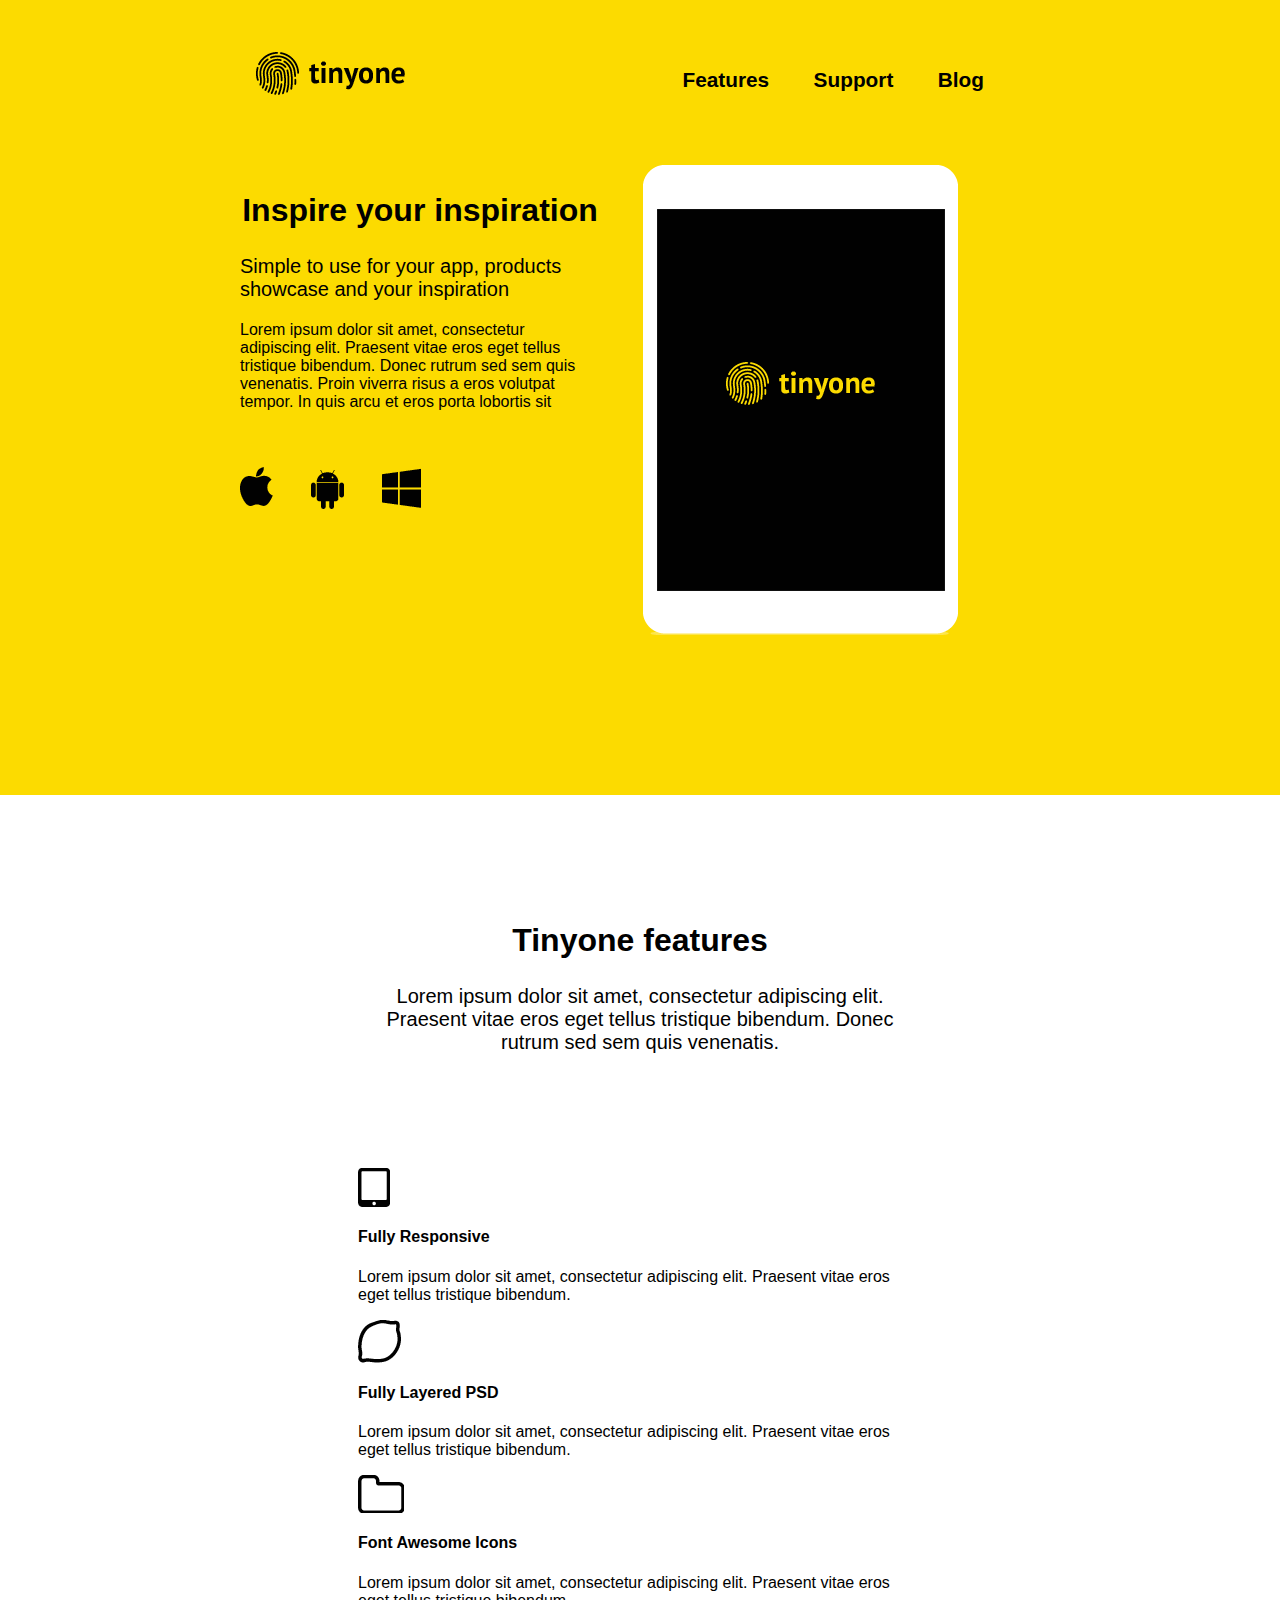
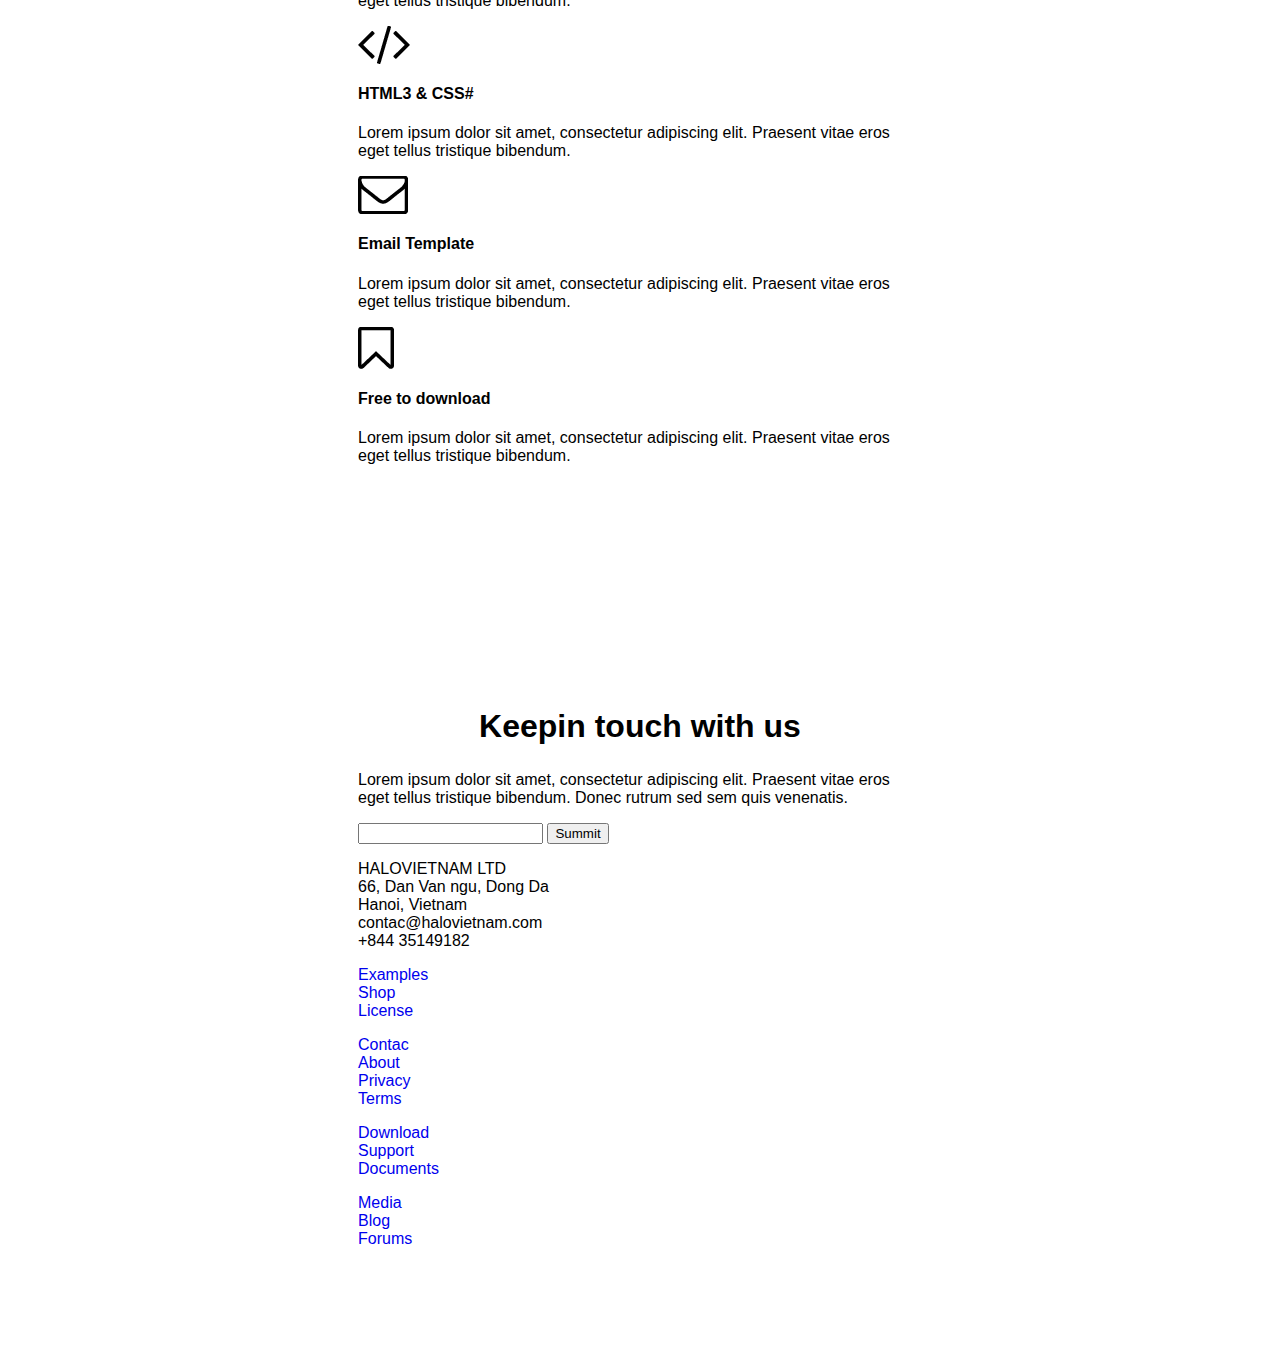
==== PSD-to-HTML-Grillas/index.html @ 1eaf0097 "Agrego Variables de tamaños de tipografias y espacios. Tambien creo algunos mixims." ====
<html lang="en">
<head>
    <meta charset="UTF-8">
    <meta name="viewport" content="width=device-width, initial-scale=1.0">
    <meta http-equiv="X-UA-Compatible" content="ie=edge">
    <title>PSD to HTML - Grillas</title>
    <link rel="stylesheet" href="css/style.css">
</head>
<body>
    <header>
        <div class=" head container">
            <!--Logo-->
            <img src="img/Logo.png" alt="Logo de la página">
            <div class="menu clearfix">
                <ul>
                    <li><a href="#">Features</a></li>
                    <li><a href="#">Support</a></li>
                    <li><a href="#">Blog</a></li>
                </ul>
            </div>
        </div>

        


        <!--Slider-->
        <div class="sliderBackground">
            <div class="sliderContenedor" id="sliders">
                <div class="header-content">
                    
                    <!-- First Slide-->
                    <div class="slide">
                        <div class=" block first-block clearfix">
                            
                            <h2>Inspire your inspiration</h2>
                            <p class="principalText">Simple to use for your app, products showcase and your inspiration</p>
                            <p class="normalText">Lorem ipsum dolor sit amet, consectetur adipiscing elit. Praesent vitae eros eget tellus tristique bibendum. Donec rutrum sed sem quis venenatis. Proin viverra risus a eros volutpat tempor. In quis arcu et eros porta lobortis sit </p>
                            <img src="img/Mac-Android-Windows.png" alt="Logos de Mac, Android y Windows">
                        </div><!--End First block-->
                
                        <div class="block second-block">
                            <img src="img/Telefonito.png" alt="Ilustración de una mini tablet">
                        </div><!--End Second Block-->
                    </div><!--End First Slide-->
                        
                    <!--Second Slide-->
                    <div class="slide">
                            <div class=" block first-block clearfix">
                                
                                <h2>Inspire your inspiration</h2>
                                <p class="principalText">Simple to use for your app, products showcase and your inspiration</p>
                                <p class="normalText">Lorem ipsum dolor sit amet, consectetur adipiscing elit. Praesent vitae eros eget tellus tristique bibendum. Donec rutrum sed sem quis venenatis. Proin viverra risus a eros volutpat tempor. In quis arcu et eros porta lobortis sit </p>
                                <img src="img/Mac-Android-Windows.png" alt="Logos de Mac, Android y Windows">
                            </div><!--End First block-->
                    
                            <div class="block second-block">
                                <img src="img/Telefonito.png" alt="Ilustración de una mini tablet">
                            </div><!--End Second Block-->
                        </div><!--End Second Slide-->
                        
                    <!-- Third Slide-->
                    <div class="slide">
                            <div class=" block first-block clearfix">
                                
                                <h2>Inspire your inspiration</h2>
                                <p class="principalText">Simple to use for your app, products showcase and your inspiration</p>
                                <p class="normalText">Lorem ipsum dolor sit amet, consectetur adipiscing elit. Praesent vitae eros eget tellus tristique bibendum. Donec rutrum sed sem quis venenatis. Proin viverra risus a eros volutpat tempor. In quis arcu et eros porta lobortis sit </p>
                                <img src="img/Mac-Android-Windows.png" alt="Logos de Mac, Android y Windows">
                            </div><!--End First block-->
                    
                            <div class="block second-block">
                                <img src="img/Telefonito.png" alt="Ilustración de una mini tablet">
                            </div><!--End Second Block-->
                        </div><!--End Third Slide-->

                </div><!--End header-content-->
            </div><!--End sliderContenedor-->
        </div><!--End sliderBackground-->
        <!--Sliders End-->


            <!-- Tablet-->
            <div class="tablet">
                <div class="container">
                    <div class="hamburguer-menu">

                    </div>
                    <img src="img/Logo.png" alt="">
                    <ul>
                    <li><a href="www.facebook.com"></a></li>
                    <li><a href="www.twiter.com"></a></li>
                    <li><a href="plus.google.com"></a></li>
                    <li><a href="www.pinterest.es"></a></li>
                    </ul>
                </div><!--End container-->
                
            </div>

            <div class="slider tablets">

            </div>

            <!--Tablet end-->
        </div>
    </header>
    <!--End Header-->

    <!--Content-->
    <div class="content">
        <div class="container">
            <h2>Tinyone features</h2>
            <p class="principalText">Lorem ipsum dolor sit amet, consectetur adipiscing elit. Praesent vitae eros eget tellus tristique bibendum. Donec rutrum sed sem quis venenatis.</p>
            
            <div class="blocks">
                <div class="block-1">
                    <img src="img/MiniTelefono.png" alt="Ilustración de un telefono">
                    <h4>Fully Responsive</h4>
                    <p class="normalText">Lorem ipsum dolor sit amet, consectetur adipiscing elit. Praesent vitae eros eget tellus tristique bibendum.
                    </p>
                </div>
                <div class="block-2">
                    <img src="img/limon.png" alt="Ilustración de un limon">
                    <h4>Fully Layered PSD</h4>
                    <p class="normalText">Lorem ipsum dolor sit amet, consectetur adipiscing elit. Praesent vitae eros eget tellus tristique bibendum.</p>
                </div>
                <div class="block-3">
                    <img src="img/carpeta.png" alt="Ilustración de una carpeta">
                    <h4>Font Awesome Icons</h4>
                    <p class="normalText">Lorem ipsum dolor sit amet, consectetur adipiscing elit. Praesent vitae eros eget tellus tristique bibendum.</p>
                </div>
                <div class="block-4">
                    <img src="img/HTML.png" alt="Ilustración de una etiqueta cerrada de HTML">
                    <h4>HTML3 & CSS#</h4>
                    <p class="normalText">Lorem ipsum dolor sit amet, consectetur adipiscing elit. Praesent vitae eros eget tellus tristique bibendum.</p>
                </div>
                <div class="block-5">
                    <img src="img/Carta.png" alt="Ilustración de una carta">
                    <h4>Email Template</h4>
                    <p class="normalText">Lorem ipsum dolor sit amet, consectetur adipiscing elit. Praesent vitae eros eget tellus tristique bibendum.</p>    
                </div>
                <div class="block-6">
                    <img src="img/mm.png" alt="Ilustración">
                    <h4>Free to download</h4>
                    <p class="normalText">Lorem ipsum dolor sit amet, consectetur adipiscing elit. Praesent vitae eros eget tellus tristique bibendum.</p>
                </div>
                
            </div><!--End Blocks-->


            <!--Tablet-->
            <div class="tablet container">
                <h2>Tinyone features</h2>
                <p class="principalText">Lorem ipsum dolor sit amet, consectetur adipiscing elit. Praesent vitae eros eget tellus tristique bibendum. Donec rutrum sed sem quis venenatis.</span>
                <h4>Fully Responsive</h4>
                <p class="normalText">Lorem ipsum dolor sit amet, consectetur adipiscing elit. Praesent vitae eros eget tellus tristique bibendum.</p>
                <h4>HTML3 & CSS3</h4>
                <p class="normalText"> Lorem ipsum dolor sit amet, consectetur adipiscing elit. Praesent vitae eros eget tellus tristique bibendum.</p>
                <img src="img/Telefonito.png" alt="">
                <h4>Font Awesome Icons</h4>
                <p class="normalText">Lorem ipsum dolor sit amet, consectetur adipiscing elit. Praesent vitae eros eget tellus tristique bibendum.</p>
                <h4>Free to download</h4>
                <p class="normalText">Lorem ipsum dolor sit amet, consectetur adipiscing elit. Praesent vitae eros eget tellus tristique bibendum.</p>
            </div>
            <!--End tablet-->
        </div><!--End container content-->
    </div>
    <!--End content-->

    <!--Footer-->
    <footer>
        <div class="container">
            <h2>Keepin touch with us</h2>
            <p class="principalText">Lorem ipsum dolor sit amet, consectetur adipiscing elit. Praesent vitae eros eget tellus tristique bibendum. Donec rutrum sed sem quis venenatis.</p>
            <label for=""></label>
            <input type="text" name="" id="">
            <label for=" "></label>
            <input type="button" value="Summit">
            <!-- Links Social-->
            <ul>
                <li><a href="www.facebook.com"></a></li>
                <li><a href="www.twiter.com"></a></li>
                <li><a href="plus.google.com"></a></li>
                <li><a href="www.pinterest.es"></a></li>
            </ul>
            <!--End Links Social-->
        </div>

        <!--Footer end-->
        <div class="footer-end container">
            <ul>
                <li>HALOVIETNAM LTD</li>
                <li>66, Dan Van ngu, Dong Da</li>
                <li>Hanoi, Vietnam</li>
                <li>contac@halovietnam.com</li>
                <li>+844 35149182</li>
            </ul>
            <ul>
                <li><a href="#">Examples</a></li>
                <li><a href="#">Shop</a></li>
                <li><a href="#">License</a></li>
            </ul>
            <ul>
                <li><a href="#">Contac</a></li>
                <li><a href="#">About</a></li>
                <li><a href="#">Privacy</a></li>
                <li><a href="#">Terms</a></li> 
            </ul>
            <ul>
                <li><a href="#">Download</a></li>
                <li><a href="#">Support</a></li>
                <li><a href="#">Documents</a></li>
            </ul>
            <ul>
                <li><a href="#">Media</a></li>
                <li><a href="#">Blog</a></li>
                <li><a href="#">Forums</a></li>
            </ul>
        </div>
    </footer>
    <!--End footer-->
    <script src="js/script.js"></script>
</body>
</html>
---- PSD-to-HTML-Grillas/css/style.css ----
/*@import 'laptop';
@import 'tablet';
@import 'movil';*/
@te;
body {
  margin: 0;
  font-family: Arial, Helvetica, sans-serif;
  overflow-x: hidden;
}

.container {
  margin: 0 auto;
  width: 60%;
  padding: 0 1%;
}

ul {
  padding: 0;
}
ul li {
  list-style: none;
  padding-right: 40px;
}
ul li a {
  text-decoration: none;
}

.clearfix::after {
  content: "";
  display: block;
  clear: both;
}

h2 {
  font-size: 2em;
  text-align: center;
}

/* Header Styles */
header {
  background: #fcdb00;
}
header .head {
  padding-top: 52px;
}
header .head .menu {
  float: right;
}
header .head .menu ul li {
  display: inline-block;
}
header .head .menu ul li a {
  color: black;
  font-size: 1.3em;
  font-weight: bold;
}
header .sliderBackground {
  max-width: 800px;
  margin: auto;
  position: relative;
  height: 700px;
  width: 100%;
}
header .sliderBackground .sliderContenedor {
  transition: 2s;
  position: absolute;
  margin: 0 auto;
  width: 100%;
}
header .sliderBackground .sliderContenedor .header-content {
  position: relative;
  padding-top: 70px;
  padding-bottom: 100px;
}
header .sliderBackground .sliderContenedor .header-content div.first-block {
  display: inline-block;
  width: 50%;
  float: left;
  padding-right: 6%;
}
header .sliderBackground .sliderContenedor .header-content div.first-block .principalText {
  font-size: 1.25em;
}
header .sliderBackground .sliderContenedor .header-content div.first-block .normalText {
  font-size: 1em;
}
header .sliderBackground .sliderContenedor .header-content div.first-block img {
  padding-top: 40px;
}
header .sliderBackground .sliderContenedor .header-content div.second-block {
  display: inline-block;
}
header .sliderBackground .sliderContenedor .header-content .slide {
  position: absolute;
  width: 720px;
}
header .sliderBackground .sliderContenedor .header-content .slide .block {
  float: left;
}
header .sliderBackground .sliderContenedor .header-content .slide:first-child {
  left: 0;
}
header .sliderBackground .sliderContenedor .header-content .slide:nth-child(2) {
  left: 100vw;
}
header .sliderBackground .sliderContenedor .header-content .slide:last-child {
  left: 200vw;
}
header .tablet .container {
  display: none;
}

.content {
  padding: 100px 170;
}
.content .principalText {
  font-size: 1.25em;
  text-align: center;
  padding-bottom: 94px;
}
.content .tablet {
  display: none;
}

footer {
  padding: 100px 170;
}

/*# sourceMappingURL=style.css.map */
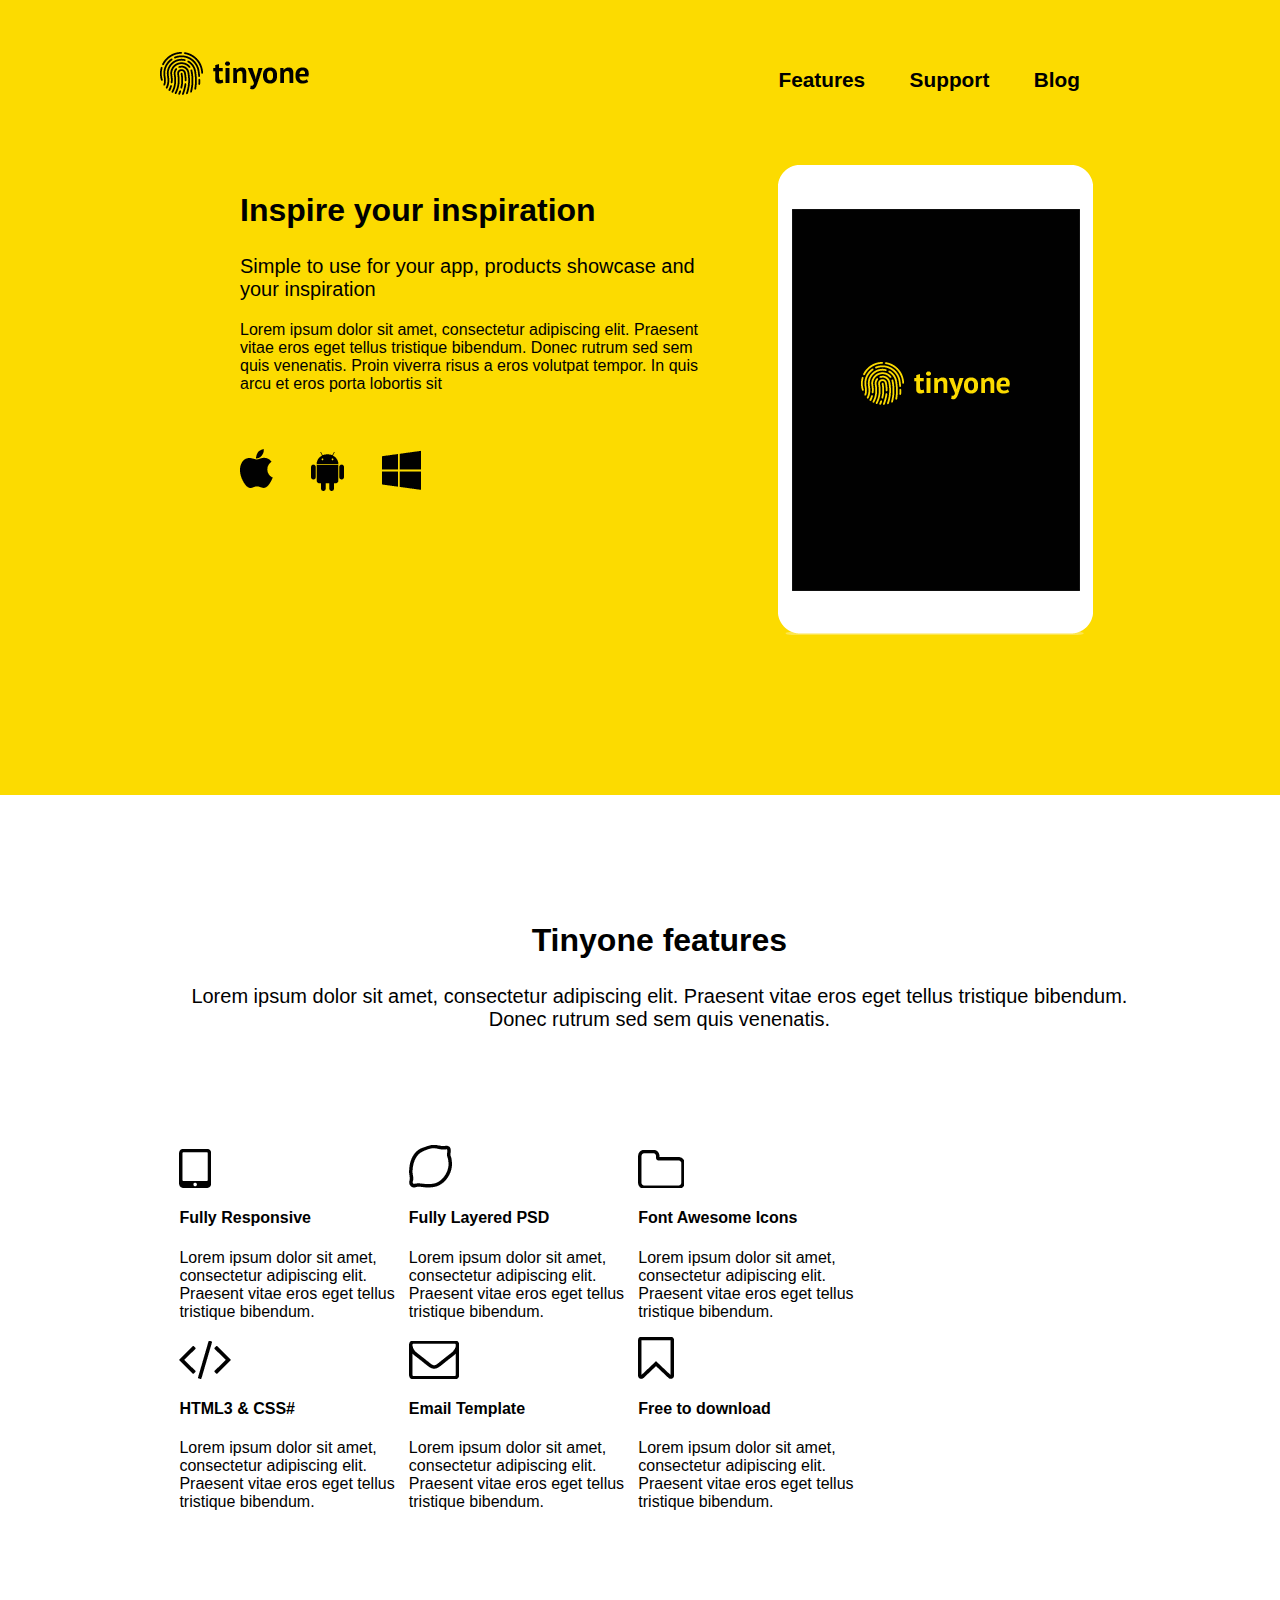
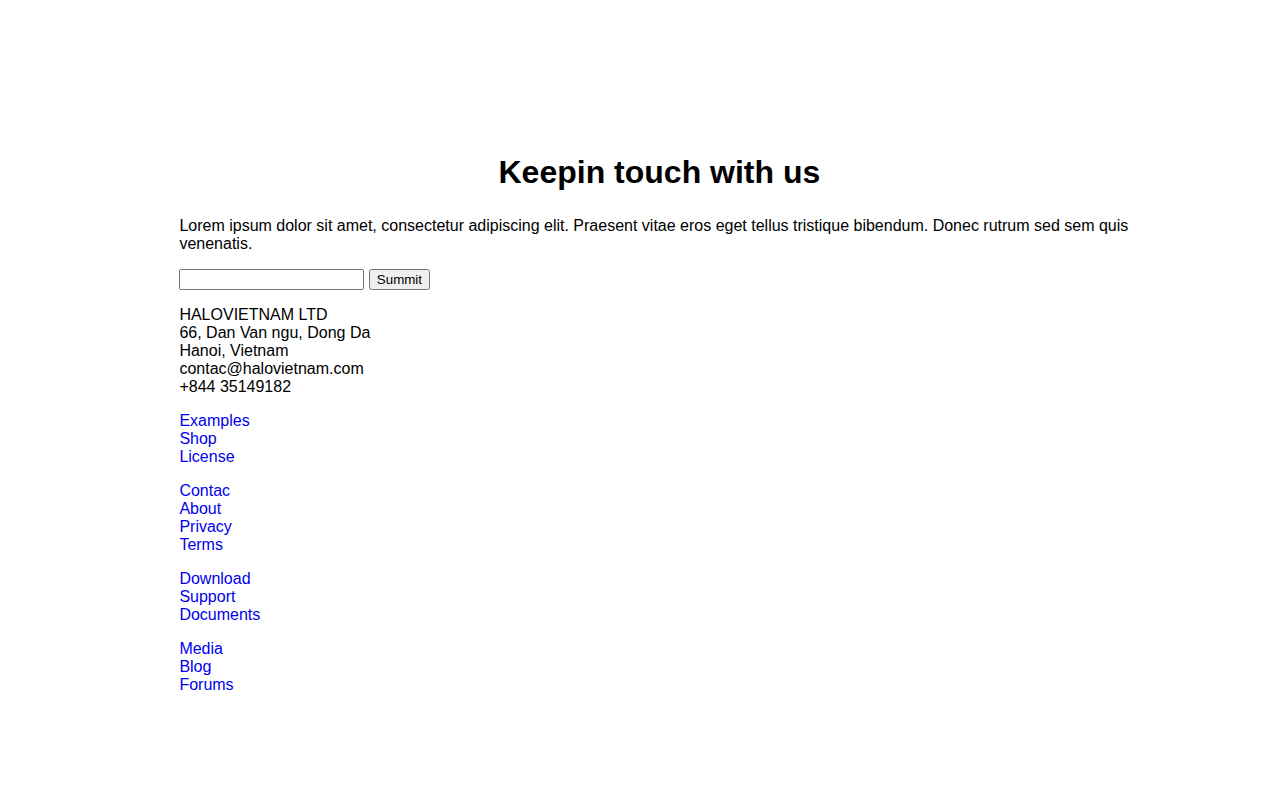
==== commit 31b81e7a: "Contenido en proceso" ====
--- a/PSD-to-HTML-Grillas/index.html
+++ b/PSD-to-HTML-Grillas/index.html
@@ -111,40 +111,80 @@
             <h2>Tinyone features</h2>
             <p class="principalText">Lorem ipsum dolor sit amet, consectetur adipiscing elit. Praesent vitae eros eget tellus tristique bibendum. Donec rutrum sed sem quis venenatis.</p>
             
+            <!-- Blocks -->
             <div class="blocks">
-                <div class="block-1">
-                    <img src="img/MiniTelefono.png" alt="Ilustración de un telefono">
-                    <h4>Fully Responsive</h4>
-                    <p class="normalText">Lorem ipsum dolor sit amet, consectetur adipiscing elit. Praesent vitae eros eget tellus tristique bibendum.
-                    </p>
-                </div>
-                <div class="block-2">
-                    <img src="img/limon.png" alt="Ilustración de un limon">
-                    <h4>Fully Layered PSD</h4>
-                    <p class="normalText">Lorem ipsum dolor sit amet, consectetur adipiscing elit. Praesent vitae eros eget tellus tristique bibendum.</p>
-                </div>
-                <div class="block-3">
-                    <img src="img/carpeta.png" alt="Ilustración de una carpeta">
-                    <h4>Font Awesome Icons</h4>
-                    <p class="normalText">Lorem ipsum dolor sit amet, consectetur adipiscing elit. Praesent vitae eros eget tellus tristique bibendum.</p>
-                </div>
-                <div class="block-4">
-                    <img src="img/HTML.png" alt="Ilustración de una etiqueta cerrada de HTML">
-                    <h4>HTML3 & CSS#</h4>
-                    <p class="normalText">Lorem ipsum dolor sit amet, consectetur adipiscing elit. Praesent vitae eros eget tellus tristique bibendum.</p>
-                </div>
-                <div class="block-5">
-                    <img src="img/Carta.png" alt="Ilustración de una carta">
-                    <h4>Email Template</h4>
-                    <p class="normalText">Lorem ipsum dolor sit amet, consectetur adipiscing elit. Praesent vitae eros eget tellus tristique bibendum.</p>    
-                </div>
-                <div class="block-6">
-                    <img src="img/mm.png" alt="Ilustración">
-                    <h4>Free to download</h4>
-                    <p class="normalText">Lorem ipsum dolor sit amet, consectetur adipiscing elit. Praesent vitae eros eget tellus tristique bibendum.</p>
-                </div>
-                
-            </div><!--End Blocks-->
+                    <div class="firstGroup">
+
+                            <!--Block 1-->
+                            <div class="block">
+                                <div class="left">
+                                    <img src="img/MiniTelefono.png" alt="Ilustración de un telefono">
+                                </div>
+                                
+                                <div class="right">
+                                    <h4>Fully Responsive</h4>
+                                    <p class="normalText">Lorem ipsum dolor sit amet, consectetur adipiscing elit. Praesent vitae eros eget tellus tristique bibendum.</p>
+                                </div>
+                                
+                            </div>
+            
+                            <!--Block 2-->
+                            <div class="block">
+                                <div class="left">
+                                    <img src="img/limon.png" alt="Ilustración de un limon">
+                                </div>
+                                <div class="right">
+                                    <h4>Fully Layered PSD</h4>
+                                    <p class="normalText">Lorem ipsum dolor sit amet, consectetur adipiscing elit. Praesent vitae eros eget tellus tristique bibendum.</p>
+                                </div>
+                            </div>
+            
+                            <!--Block 3-->
+                            <div class="block">
+                                    <img src="img/carpeta.png" alt="Ilustración de una carpeta">
+                                <div class="right">
+                                    <h4>Font Awesome Icons</h4>
+                                    <p class="normalText">Lorem ipsum dolor sit amet, consectetur adipiscing elit. Praesent vitae eros eget tellus tristique bibendum.</p>
+                                </div>
+                                
+                            </div>
+                        </div><!--End First Group-->
+            
+            
+                        <!--Second Group-->
+                        <div class="secondGroup">
+            
+                            <!--Block 4-->
+                            <div class="block">
+                                <img src="img/HTML.png" alt="Ilustración de una etiqueta cerrada de HTML">
+                                <di class="right">
+                                    <h4>HTML3 & CSS#</h4>
+                                    <p class="normalText">Lorem ipsum dolor sit amet, consectetur adipiscing elit. Praesent vitae eros eget tellus tristique bibendum.</p>
+                                </di>
+                            </div>
+            
+                            <!--Block 5-->
+                            <div class="block">
+                                <img src="img/Carta.png" alt="Ilustración de una carta">
+                                <div class="right">
+                                    <h4>Email Template</h4>
+                                    <p class="normalText">Lorem ipsum dolor sit amet, consectetur adipiscing elit. Praesent vitae eros eget tellus tristique bibendum.</p>
+                                </div> 
+                            </div>
+                            
+                            <!--Block 6-->
+                            <div class="block">
+                                <img src="img/mm.png" alt="Ilustración">
+                                <div class="right">
+                                    <h4>Free to download</h4>
+                                    <p class="normalText">Lorem ipsum dolor sit amet, consectetur adipiscing elit. Praesent vitae eros eget tellus tristique bibendum.</p>
+                                </div>
+                                
+                            </div>
+                        </div><!--End Second Group-->  
+            </div>
+            
+            <!--End Blocks-->
 
 
             <!--Tablet-->
--- a/PSD-to-HTML-Grillas/css/style.css
+++ b/PSD-to-HTML-Grillas/css/style.css
@@ -1,7 +1,6 @@
 /*@import 'laptop';
 @import 'tablet';
 @import 'movil';*/
-@te;
 body {
   margin: 0;
   font-family: Arial, Helvetica, sans-serif;
@@ -10,7 +9,7 @@
 
 .container {
   margin: 0 auto;
-  width: 60%;
+  width: 960px;
   padding: 0 1%;
 }
 
@@ -29,11 +28,6 @@
   content: "";
   display: block;
   clear: both;
-}
-
-h2 {
-  font-size: 2em;
-  text-align: center;
 }
 
 /* Header Styles */
@@ -78,6 +72,9 @@
   float: left;
   padding-right: 6%;
 }
+header .sliderBackground .sliderContenedor .header-content div.first-block h2 {
+  font-size: 2em;
+}
 header .sliderBackground .sliderContenedor .header-content div.first-block .principalText {
   font-size: 1.25em;
 }
@@ -92,7 +89,7 @@
 }
 header .sliderBackground .sliderContenedor .header-content .slide {
   position: absolute;
-  width: 720px;
+  width: 960px;
 }
 header .sliderBackground .sliderContenedor .header-content .slide .block {
   float: left;
@@ -113,10 +110,31 @@
 .content {
   padding: 100px 170;
 }
+.content h2 {
+  font-size: 2em;
+  text-align: center;
+}
 .content .principalText {
   font-size: 1.25em;
   text-align: center;
   padding-bottom: 94px;
+}
+.content .firstGroup .block {
+  display: inline-block;
+  width: 220px;
+  padding-right: 5px;
+}
+.content .firstGroup .block .left {
+  width: 60px;
+}
+.content .firstGroup .block .right {
+  float: right;
+}
+.content .secondGroup .block {
+  display: inline-block;
+  width: 220px;
+  padding-right: 5px;
+  display: inline-block;
 }
 .content .tablet {
   display: none;
@@ -125,5 +143,9 @@
 footer {
   padding: 100px 170;
 }
+footer h2 {
+  font-size: 2em;
+  text-align: center;
+}
 
 /*# sourceMappingURL=style.css.map */
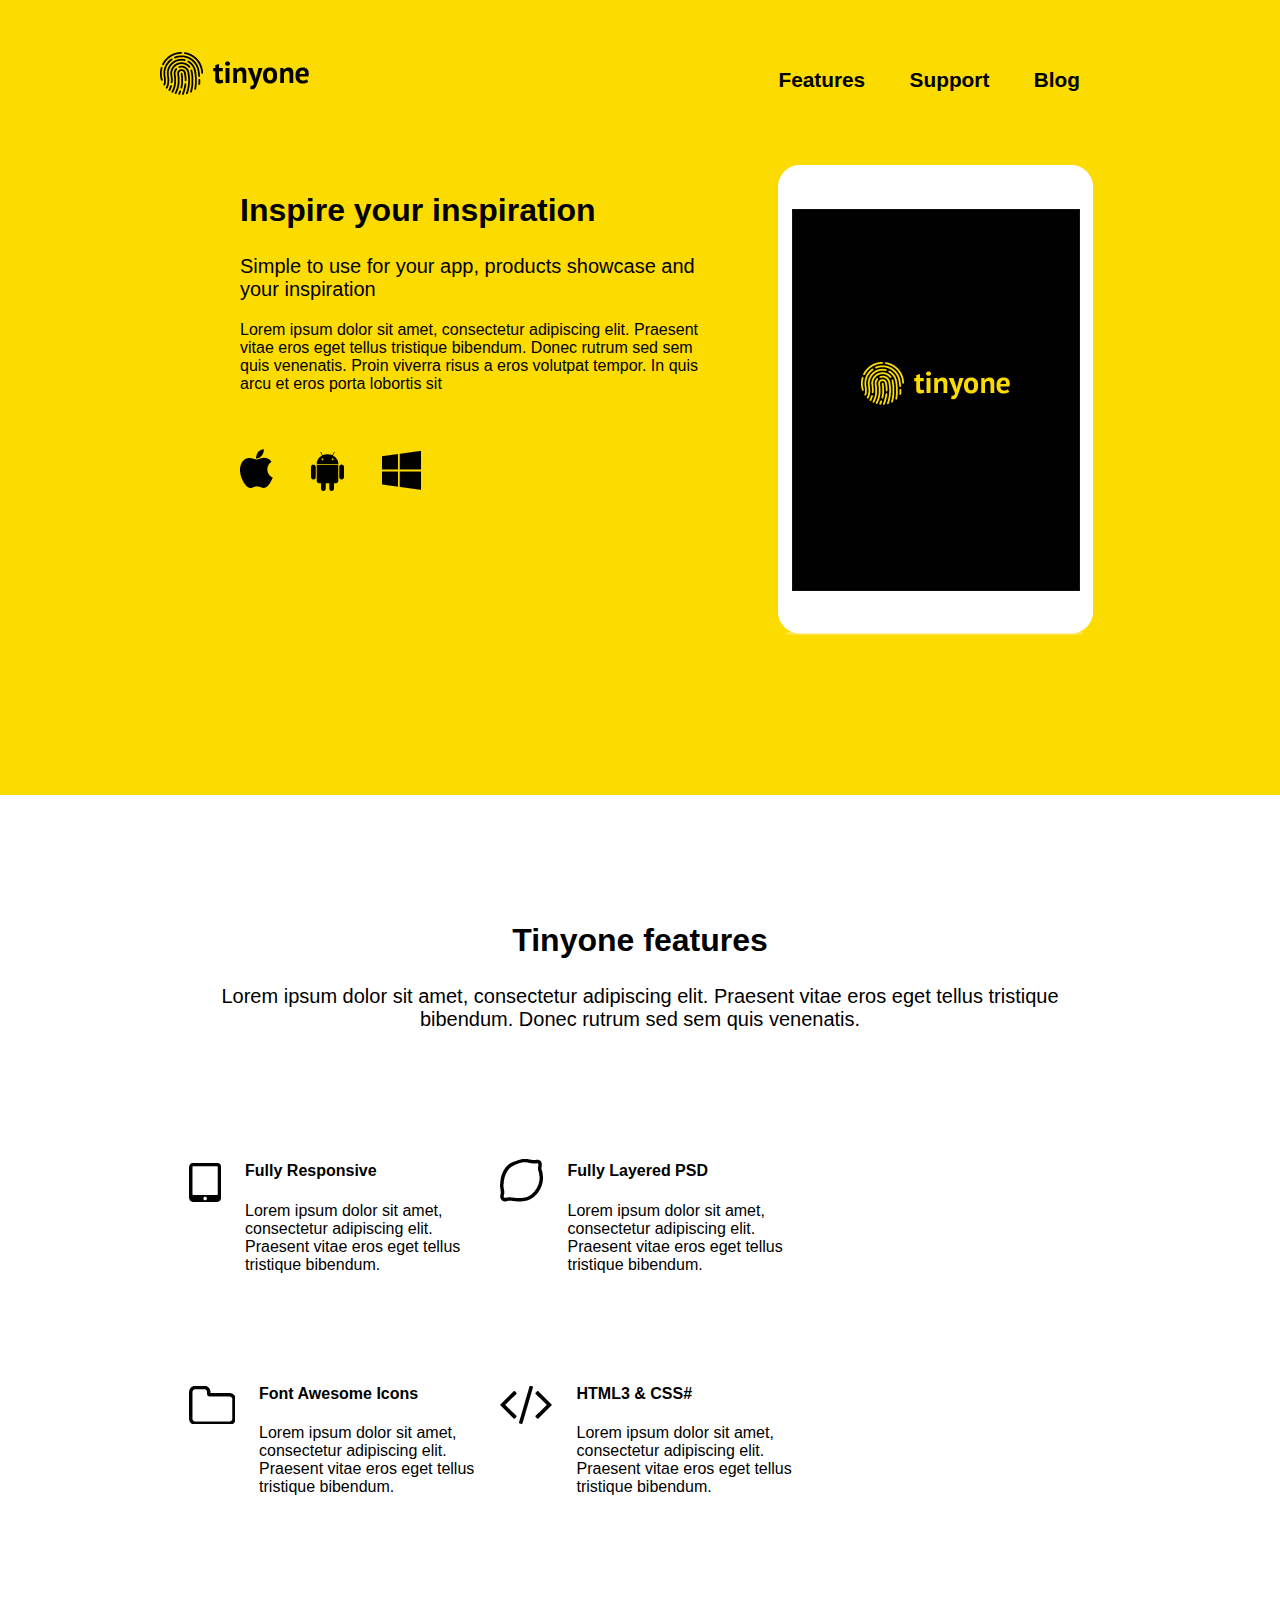
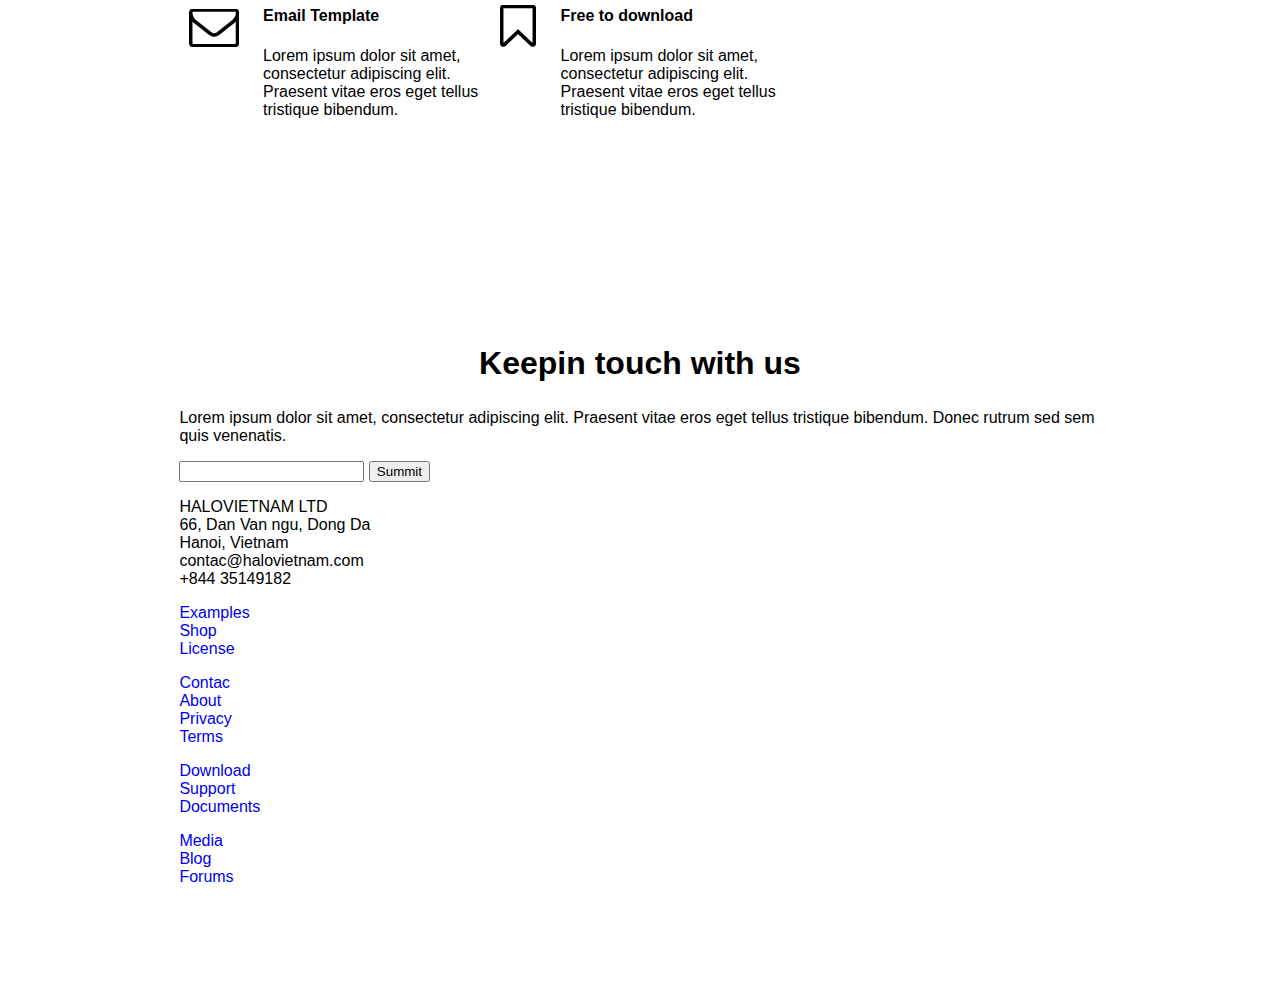
==== commit 58272ce6: "Content terminado" ====
--- a/PSD-to-HTML-Grillas/index.html
+++ b/PSD-to-HTML-Grillas/index.html
@@ -112,78 +112,66 @@
             <p class="principalText">Lorem ipsum dolor sit amet, consectetur adipiscing elit. Praesent vitae eros eget tellus tristique bibendum. Donec rutrum sed sem quis venenatis.</p>
             
             <!-- Blocks -->
-            <div class="blocks">
-                    <div class="firstGroup">
-
-                            <!--Block 1-->
-                            <div class="block">
-                                <div class="left">
-                                    <img src="img/MiniTelefono.png" alt="Ilustración de un telefono">
-                                </div>
+            <div class="blocks container">
+
+                <!--Block 1-->
+                <div class="block">
+                    <img src="img/MiniTelefono.png" alt="Ilustración de un telefono">    
+
+                    <div class="right">
+                        <h4>Fully Responsive</h4>
+                        <p class="normalText">Lorem ipsum dolor sit amet, consectetur adipiscing elit. Praesent vitae eros eget tellus tristique bibendum.</p>
+                    </div>           
+                </div>
+
+                <!--Block 2-->
+                <div class="block">
+
+                    <img src="img/limon.png" alt="Ilustración de un limon">
+                        
+                    <div class="right">
+                        <h4>Fully Layered PSD</h4>
+                        <p class="normalText">Lorem ipsum dolor sit amet, consectetur adipiscing elit. Praesent vitae eros eget tellus tristique bibendum.</p>
+                    </div>
+                </div>
+            
+                <!--Block 3-->
+                <div class="block space">
+                    <img src="img/carpeta.png" alt="Ilustración de una carpeta">
+                    <div class="right">
+                        <h4>Font Awesome Icons</h4>
+                        <p class="normalText">Lorem ipsum dolor sit amet, consectetur adipiscing elit. Praesent vitae eros eget tellus tristique bibendum.</p>
+                    </div>
                                 
-                                <div class="right">
-                                    <h4>Fully Responsive</h4>
-                                    <p class="normalText">Lorem ipsum dolor sit amet, consectetur adipiscing elit. Praesent vitae eros eget tellus tristique bibendum.</p>
-                                </div>
-                                
-                            </div>
-            
-                            <!--Block 2-->
-                            <div class="block">
-                                <div class="left">
-                                    <img src="img/limon.png" alt="Ilustración de un limon">
-                                </div>
-                                <div class="right">
-                                    <h4>Fully Layered PSD</h4>
-                                    <p class="normalText">Lorem ipsum dolor sit amet, consectetur adipiscing elit. Praesent vitae eros eget tellus tristique bibendum.</p>
-                                </div>
-                            </div>
-            
-                            <!--Block 3-->
-                            <div class="block">
-                                    <img src="img/carpeta.png" alt="Ilustración de una carpeta">
-                                <div class="right">
-                                    <h4>Font Awesome Icons</h4>
-                                    <p class="normalText">Lorem ipsum dolor sit amet, consectetur adipiscing elit. Praesent vitae eros eget tellus tristique bibendum.</p>
-                                </div>
-                                
-                            </div>
-                        </div><!--End First Group-->
-            
-            
-                        <!--Second Group-->
-                        <div class="secondGroup">
-            
-                            <!--Block 4-->
-                            <div class="block">
-                                <img src="img/HTML.png" alt="Ilustración de una etiqueta cerrada de HTML">
-                                <di class="right">
-                                    <h4>HTML3 & CSS#</h4>
-                                    <p class="normalText">Lorem ipsum dolor sit amet, consectetur adipiscing elit. Praesent vitae eros eget tellus tristique bibendum.</p>
-                                </di>
-                            </div>
-            
-                            <!--Block 5-->
-                            <div class="block">
-                                <img src="img/Carta.png" alt="Ilustración de una carta">
-                                <div class="right">
-                                    <h4>Email Template</h4>
-                                    <p class="normalText">Lorem ipsum dolor sit amet, consectetur adipiscing elit. Praesent vitae eros eget tellus tristique bibendum.</p>
-                                </div> 
-                            </div>
+                </div>
+            
+                <!--Block 4-->
+                <div class="block">
+                    <img src="img/HTML.png" alt="Ilustración de una etiqueta cerrada de HTML">
+                    <div class="right">
+                        <h4>HTML3 & CSS#</h4>
+                        <p class="normalText">Lorem ipsum dolor sit amet, consectetur adipiscing elit. Praesent vitae eros eget tellus tristique bibendum.</p>
+                    </div>
+                </div>
+            
+                <!--Block 5-->
+                <div class="block">
+                    <img src="img/Carta.png" alt="Ilustración de una carta">
+                    <div class="right">
+                        <h4>Email Template</h4>
+                        <p class="normalText">Lorem ipsum dolor sit amet, consectetur adipiscing elit. Praesent vitae eros eget tellus tristique bibendum.</p>
+                    </div> 
+                </div>
                             
-                            <!--Block 6-->
-                            <div class="block">
-                                <img src="img/mm.png" alt="Ilustración">
-                                <div class="right">
-                                    <h4>Free to download</h4>
-                                    <p class="normalText">Lorem ipsum dolor sit amet, consectetur adipiscing elit. Praesent vitae eros eget tellus tristique bibendum.</p>
-                                </div>
-                                
-                            </div>
-                        </div><!--End Second Group-->  
-            </div>
-            
+                <!--Block 6-->
+                <div class="block">
+                    <img src="img/mm.png" alt="Ilustración">
+                    <div class="right">
+                        <h4>Free to download</h4>
+                        <p class="normalText">Lorem ipsum dolor sit amet, consectetur adipiscing elit. Praesent vitae eros eget tellus tristique bibendum.</p>
+                    </div>
+                </div>
+            </div>
             <!--End Blocks-->
 
 
--- a/PSD-to-HTML-Grillas/css/style.css
+++ b/PSD-to-HTML-Grillas/css/style.css
@@ -9,7 +9,7 @@
 
 .container {
   margin: 0 auto;
-  width: 960px;
+  max-width: 960px;
   padding: 0 1%;
 }
 
@@ -118,23 +118,25 @@
   font-size: 1.25em;
   text-align: center;
   padding-bottom: 94px;
+  padding-bottom: 0;
 }
-.content .firstGroup .block {
+.content .block {
+  width: 302px;
   display: inline-block;
-  width: 220px;
   padding-right: 5px;
 }
-.content .firstGroup .block .left {
-  width: 60px;
+.content .block img {
+  padding-bottom: 68px;
+  padding-right: 20px;
 }
-.content .firstGroup .block .right {
-  float: right;
+.content .block .right {
+  display: inline-block;
+  width: 219px;
+  height: 111px;
+  padding-top: 90px;
 }
-.content .secondGroup .block {
-  display: inline-block;
-  width: 220px;
-  padding-right: 5px;
-  display: inline-block;
+.content .block::nth-child(3) {
+  padding-bottom: 90px;
 }
 .content .tablet {
   display: none;
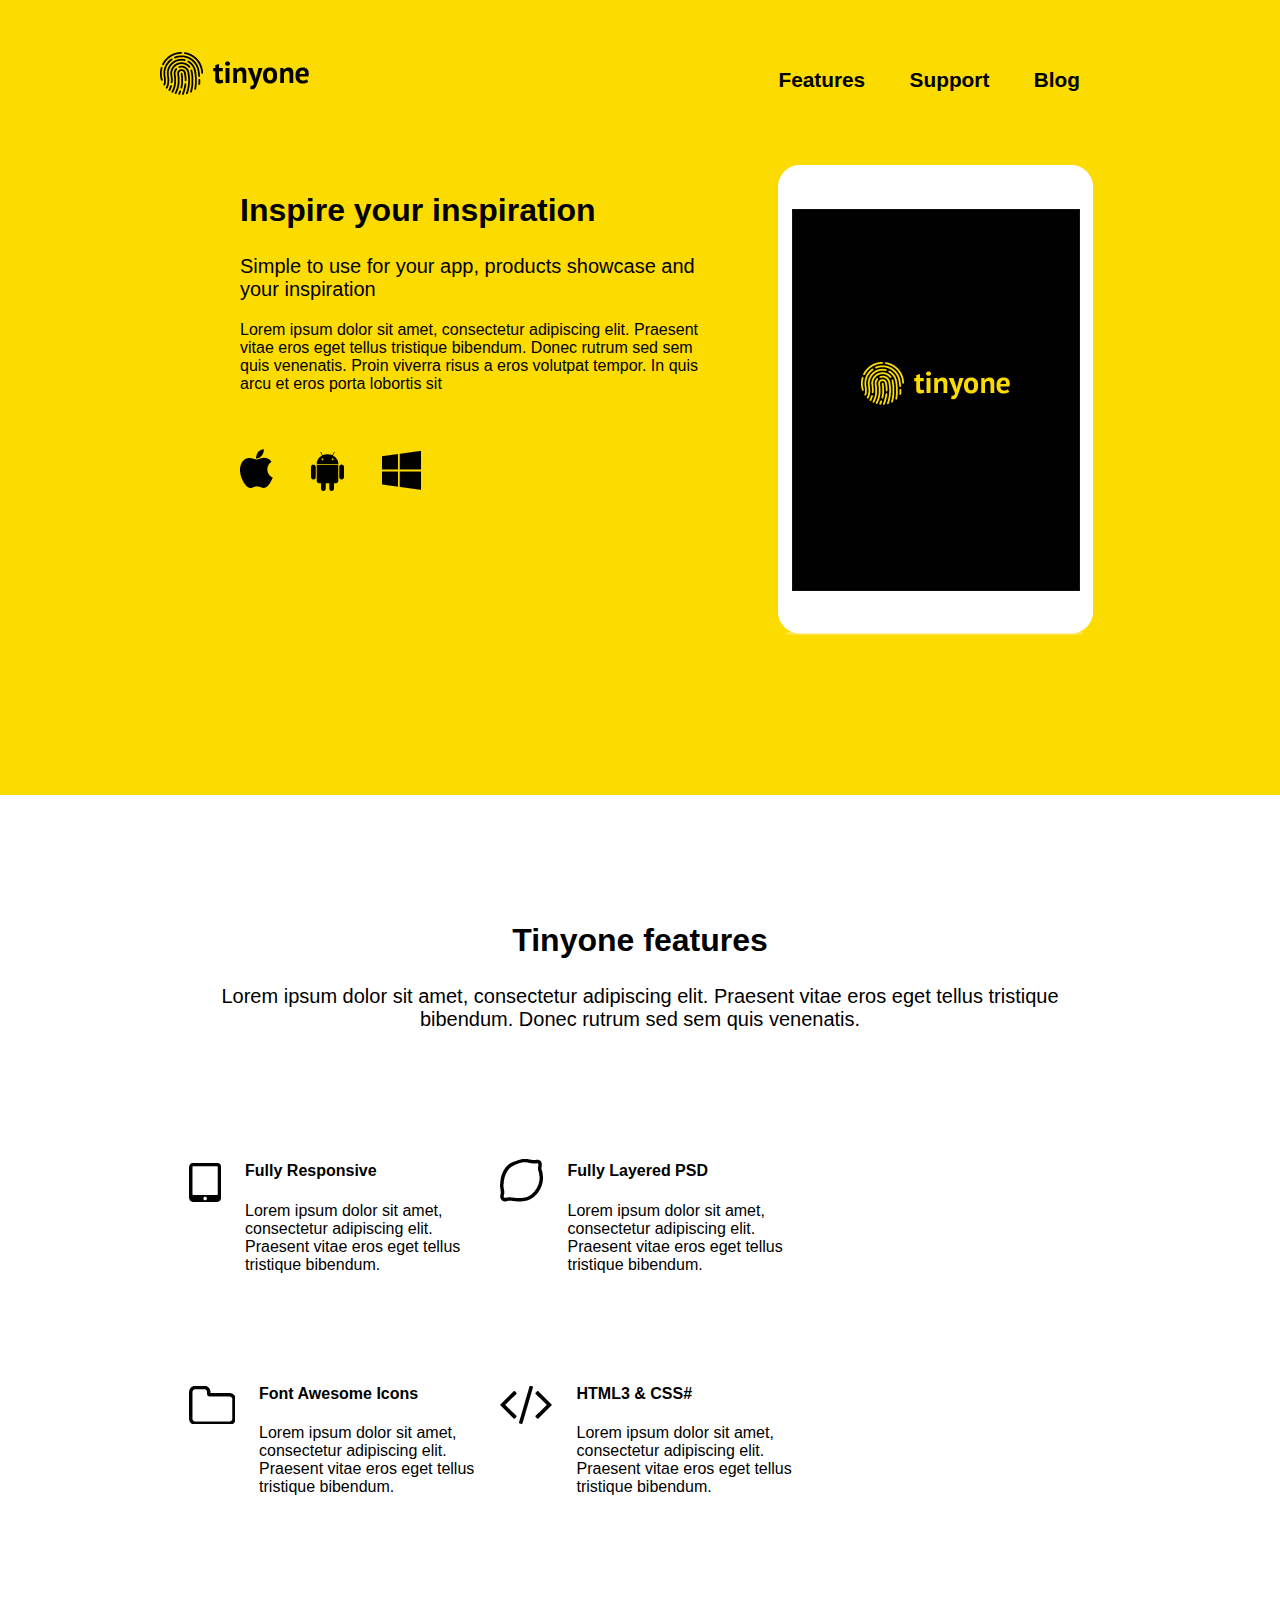
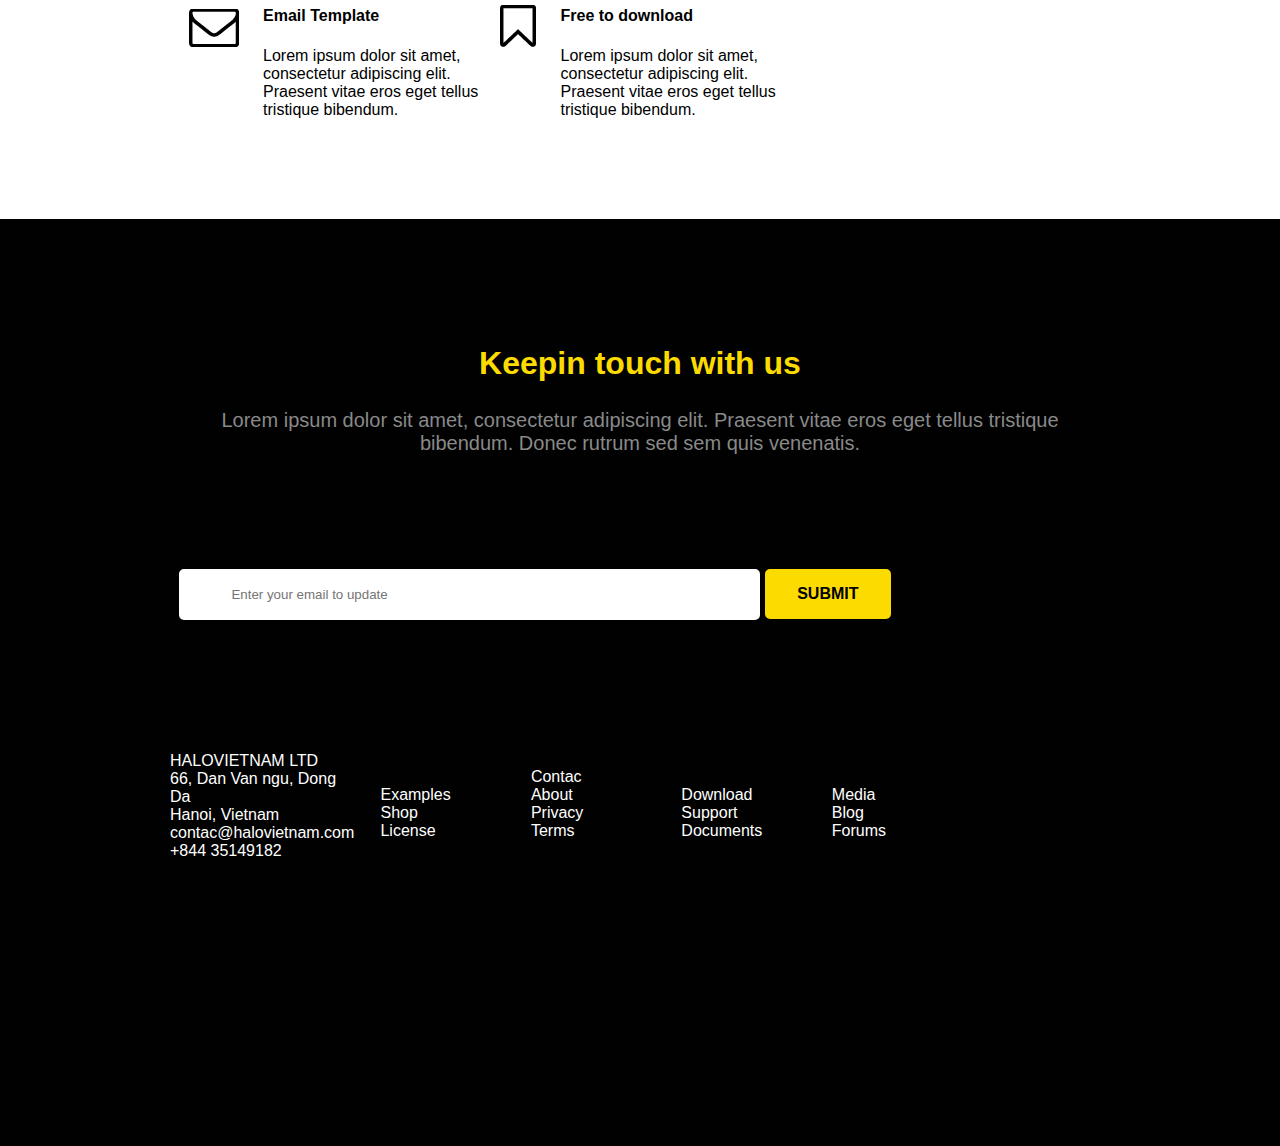
==== commit 713c3d4a: "Footer casi terminado, falta la imagen sprite y centrar" ====
--- a/PSD-to-HTML-Grillas/index.html
+++ b/PSD-to-HTML-Grillas/index.html
@@ -199,50 +199,63 @@
         <div class="container">
             <h2>Keepin touch with us</h2>
             <p class="principalText">Lorem ipsum dolor sit amet, consectetur adipiscing elit. Praesent vitae eros eget tellus tristique bibendum. Donec rutrum sed sem quis venenatis.</p>
-            <label for=""></label>
-            <input type="text" name="" id="">
-            <label for=" "></label>
-            <input type="button" value="Summit">
+            <input type="text" name="" id="barra" placeholder="Enter your email to update">
+            <input type="button" value="Submit" id="button">
             <!-- Links Social-->
             <ul>
-                <li><a href="www.facebook.com"></a></li>
-                <li><a href="www.twiter.com"></a></li>
-                <li><a href="plus.google.com"></a></li>
-                <li><a href="www.pinterest.es"></a></li>
+                <li><a class="social" href="www.facebook.com"></a></li>
+                <li><a class="social" href="www.twiter.com"></a></li>
+                <li><a class="social" href="plus.google.com"></a></li>
+                <li><a class="social" href="www.pinterest.es"></a></li>
             </ul>
             <!--End Links Social-->
         </div>
 
         <!--Footer end-->
         <div class="footer-end container">
-            <ul>
-                <li>HALOVIETNAM LTD</li>
-                <li>66, Dan Van ngu, Dong Da</li>
-                <li>Hanoi, Vietnam</li>
-                <li>contac@halovietnam.com</li>
-                <li>+844 35149182</li>
+            <div class=" list list-1">
+                <ul>
+                    <li>HALOVIETNAM LTD</li>
+                    <li>66, Dan Van ngu, Dong Da</li>
+                    <li>Hanoi, Vietnam</li>
+                    <li>contac@halovietnam.com</li>
+                    <li>+844 35149182</li>
             </ul>
-            <ul>
-                <li><a href="#">Examples</a></li>
-                <li><a href="#">Shop</a></li>
-                <li><a href="#">License</a></li>
-            </ul>
-            <ul>
-                <li><a href="#">Contac</a></li>
-                <li><a href="#">About</a></li>
-                <li><a href="#">Privacy</a></li>
-                <li><a href="#">Terms</a></li> 
-            </ul>
-            <ul>
-                <li><a href="#">Download</a></li>
-                <li><a href="#">Support</a></li>
-                <li><a href="#">Documents</a></li>
-            </ul>
-            <ul>
-                <li><a href="#">Media</a></li>
-                <li><a href="#">Blog</a></li>
-                <li><a href="#">Forums</a></li>
-            </ul>
+            </div>
+
+            <div class="list">
+                <ul class="izq clearfix">
+                    <li><a href="#">Examples</a></li>
+                    <li><a href="#">Shop</a></li>
+                    <li><a href="#">License</a></li>
+                </ul>
+            </div>  
+
+            <div class="list">
+                <ul class="izq clearfix">
+                    <li><a href="#">Contac</a></li>
+                    <li><a href="#">About</a></li>
+                    <li><a href="#">Privacy</a></li>
+                    <li><a href="#">Terms</a></li> 
+                </ul>
+            </div> 
+            
+            <div class="list">
+                <ul class="izq clearfix">
+                    <li><a href="#">Download</a></li>
+                    <li><a href="#">Support</a></li>
+                    <li><a href="#">Documents</a></li>
+                </ul>
+            </div>
+            <div class="list">
+                <ul class="izq clearfix">
+                    <li><a href="#">Media</a></li>
+                    <li><a href="#">Blog</a></li>
+                    <li><a href="#">Forums</a></li>
+                </ul>
+            </div>  
+                
+            
         </div>
     </footer>
     <!--End footer-->
--- a/PSD-to-HTML-Grillas/css/style.css
+++ b/PSD-to-HTML-Grillas/css/style.css
@@ -144,10 +144,73 @@
 
 footer {
   padding: 100px 170;
+  background-color: #010101;
 }
 footer h2 {
   font-size: 2em;
   text-align: center;
+  color: #fcdb00;
+}
+footer p {
+  color: #898989;
+}
+footer .principalText {
+  font-size: 1.25em;
+  text-align: center;
+  padding-bottom: 94px;
+}
+footer input:placeholder-shown {
+  padding-left: 25px;
+  size: 1em;
+  color: #898989;
+}
+footer input::placeholder {
+  padding-left: 25px;
+}
+footer #barra {
+  width: 581px;
+  height: 51px;
+  border: 2px solid white;
+  border-radius: 5px;
+  padding-right: 30px;
+}
+footer #button {
+  width: 126px;
+  height: 50px;
+  background-color: #fcdb00;
+  border: 2px solid #fcdb00;
+  border-radius: 5px;
+  font-size: 1em;
+  text-transform: uppercase;
+  font-weight: bold;
+}
+footer .social {
+  background-image: url(../../img/Social.png);
+}
+
+.footer-end {
+  padding: 100px 0 170 0;
+}
+.footer-end .list-1 {
+  width: 220px;
+  padding-right: 60px;
+}
+.footer-end .list {
+  width: 146px;
+  display: inline-block;
+}
+.footer-end .list ul {
+  display: inline-block;
+}
+.footer-end .list ul li {
+  color: white;
+  padding: 0;
+}
+.footer-end .list ul li a {
+  color: white;
+}
+.footer-end .list .izq {
+  float: left;
 }
 
 /*# sourceMappingURL=style.css.map */
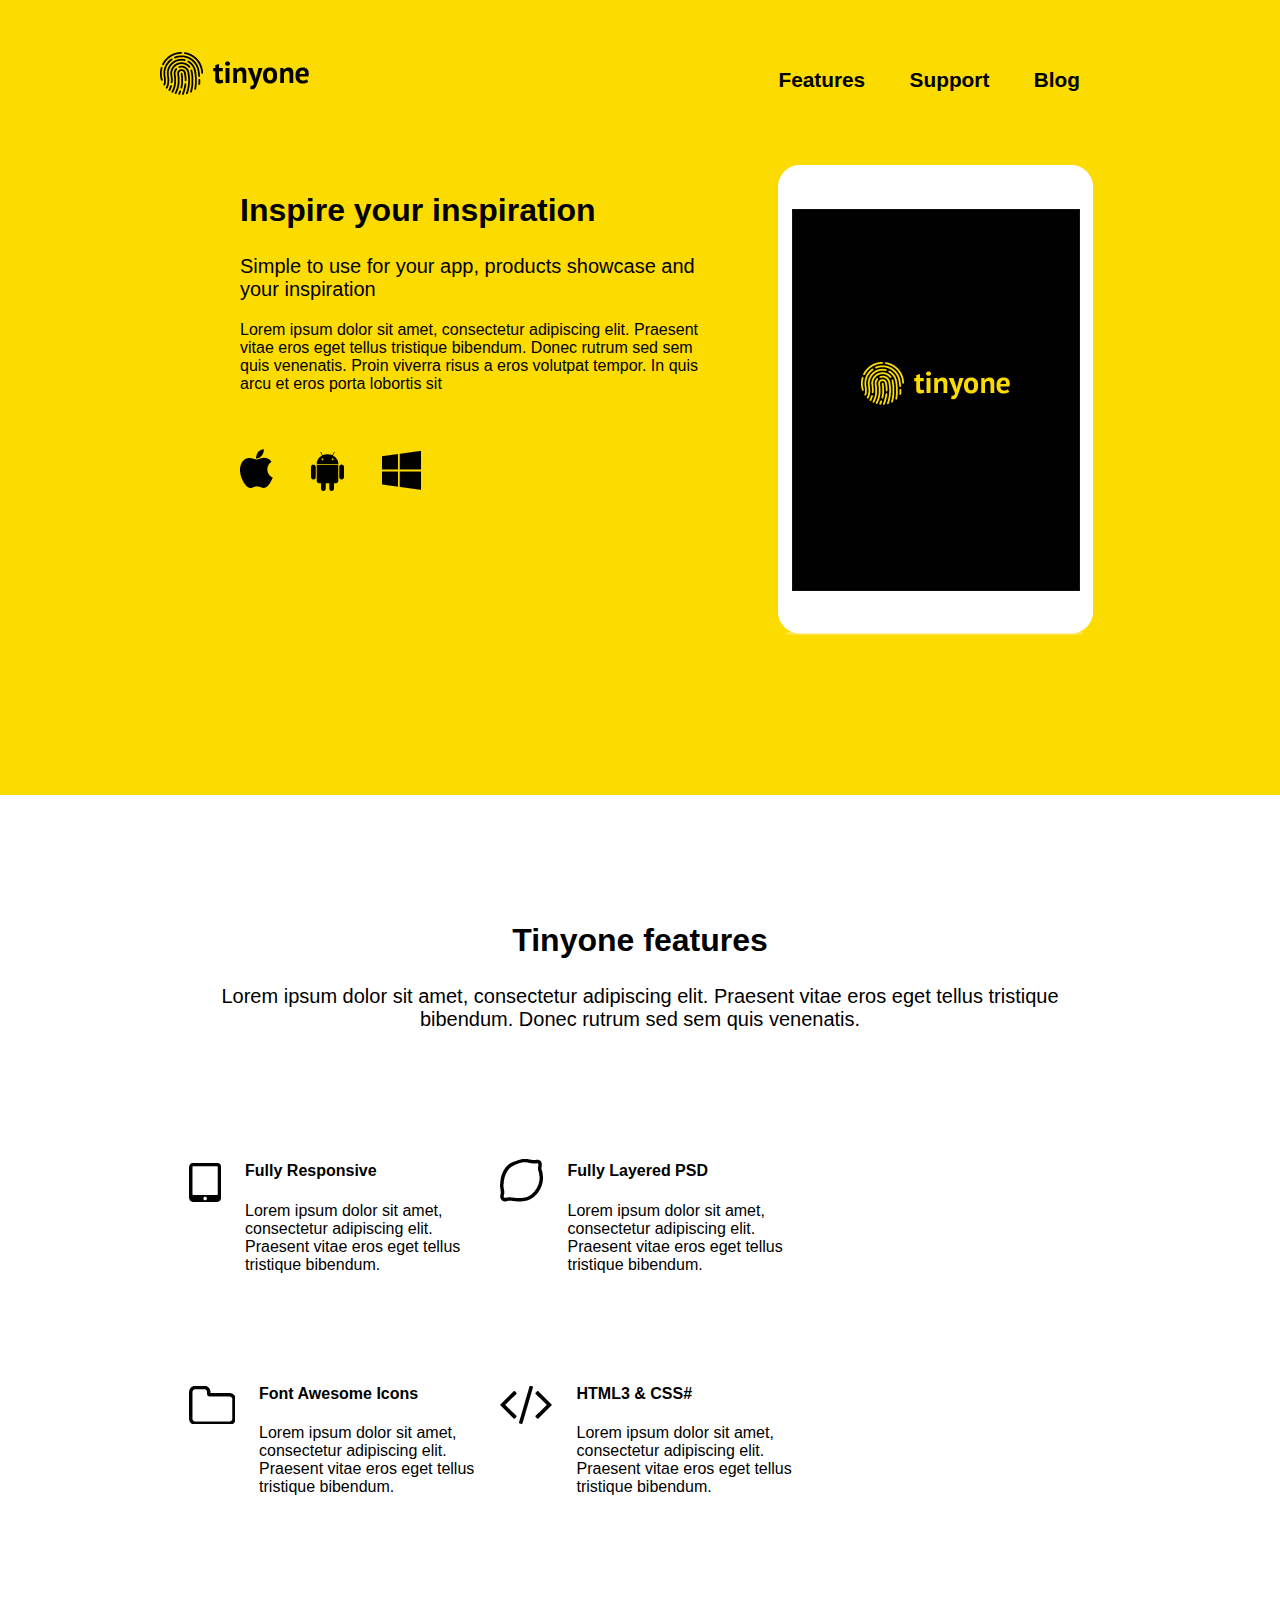
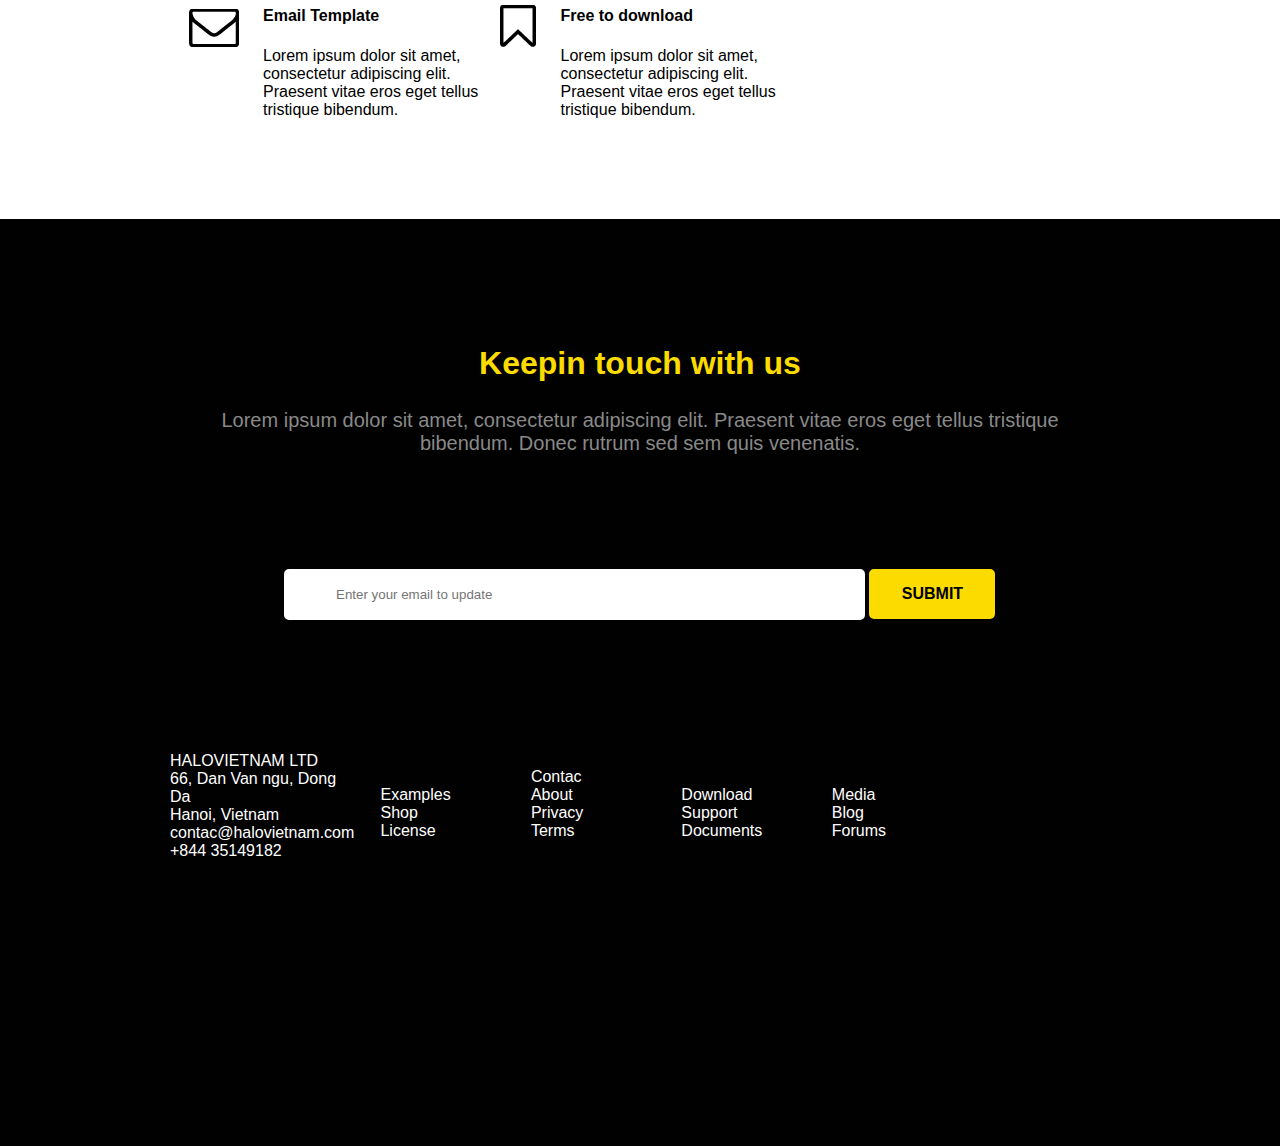
==== commit e6b2654b: "Centro el input" ====
--- a/PSD-to-HTML-Grillas/index.html
+++ b/PSD-to-HTML-Grillas/index.html
@@ -199,8 +199,12 @@
         <div class="container">
             <h2>Keepin touch with us</h2>
             <p class="principalText">Lorem ipsum dolor sit amet, consectetur adipiscing elit. Praesent vitae eros eget tellus tristique bibendum. Donec rutrum sed sem quis venenatis.</p>
-            <input type="text" name="" id="barra" placeholder="Enter your email to update">
-            <input type="button" value="Submit" id="button">
+            <div class="input container">
+                <input type="text" name="" id="barra" placeholder="Enter your email to update">
+                <input type="button" value="Submit" id="button">
+            </div>
+            
+
             <!-- Links Social-->
             <ul>
                 <li><a class="social" href="www.facebook.com"></a></li>
--- a/PSD-to-HTML-Grillas/css/style.css
+++ b/PSD-to-HTML-Grillas/css/style.css
@@ -166,6 +166,9 @@
 }
 footer input::placeholder {
   padding-left: 25px;
+}
+footer .input {
+  max-width: 712px;
 }
 footer #barra {
   width: 581px;
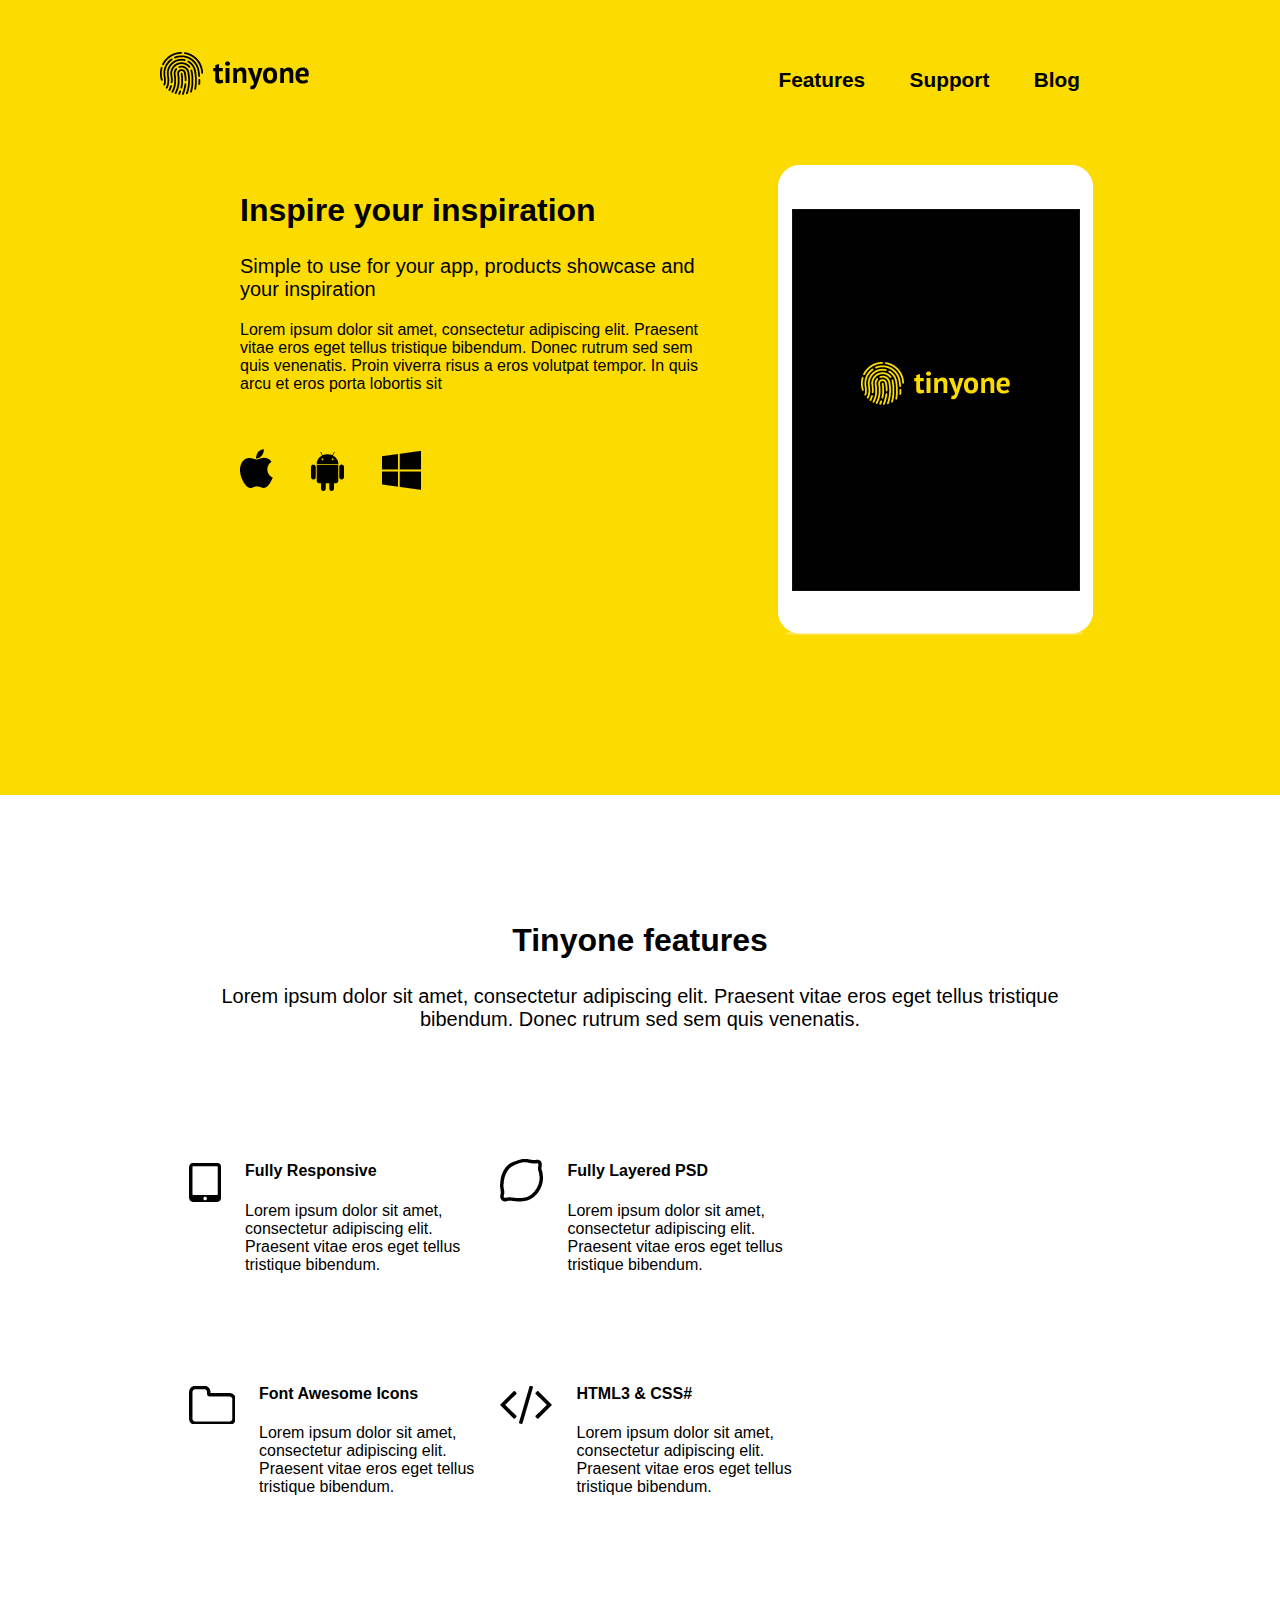
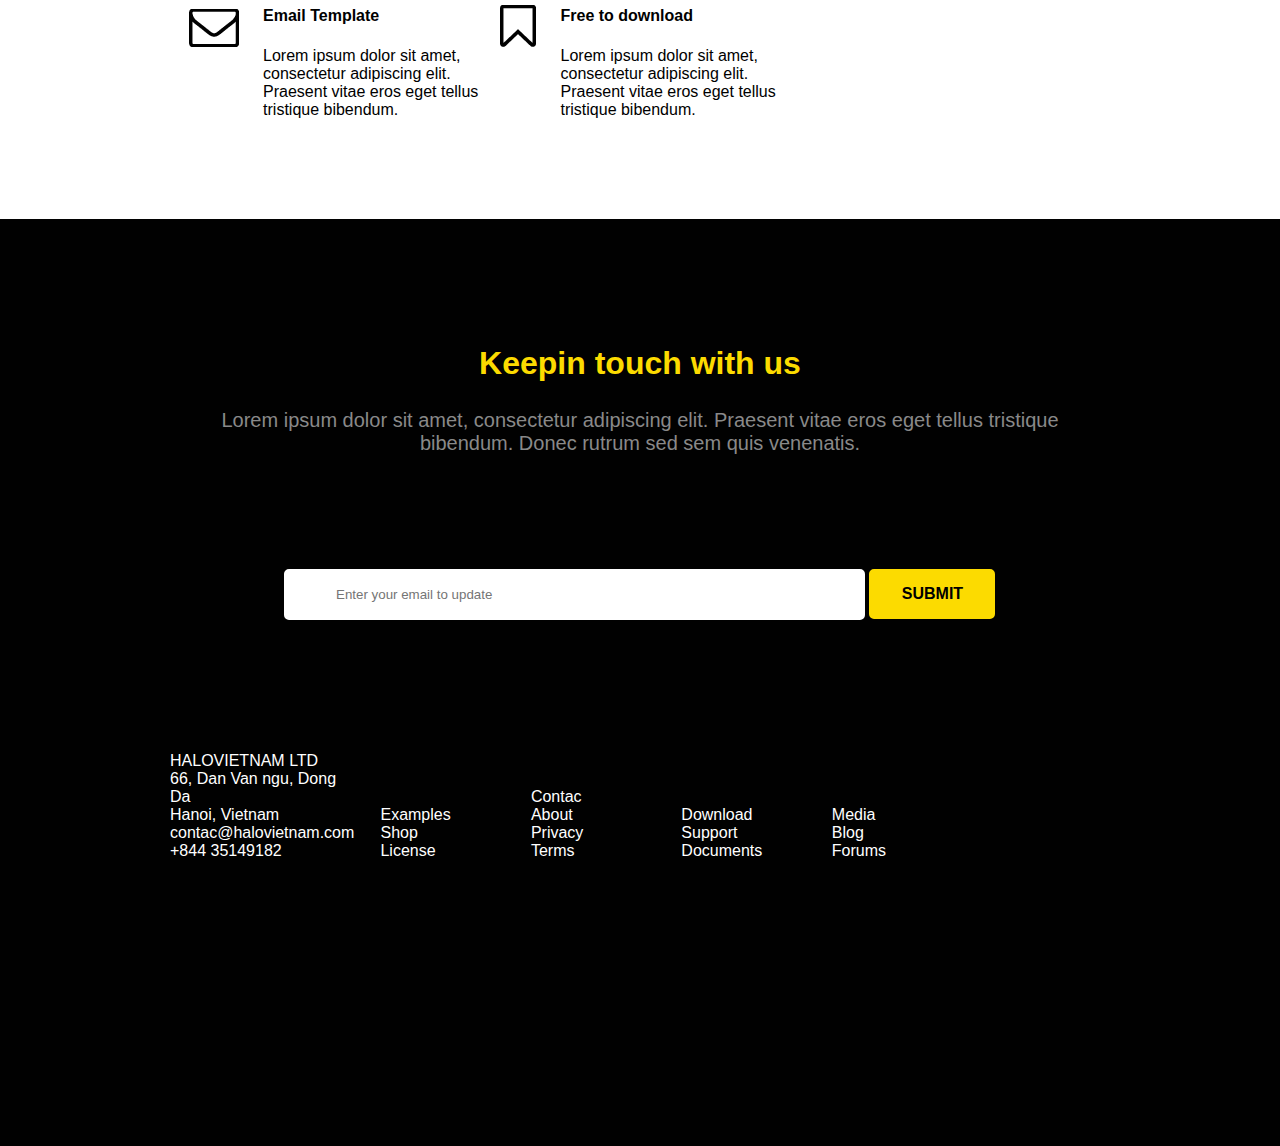
==== commit cbdce224: "Todo centrado, solo falta el sprite" ====
--- a/PSD-to-HTML-Grillas/index.html
+++ b/PSD-to-HTML-Grillas/index.html
@@ -216,7 +216,7 @@
         </div>
 
         <!--Footer end-->
-        <div class="footer-end container">
+        <div class="container footer-end ">
             <div class=" list list-1">
                 <ul>
                     <li>HALOVIETNAM LTD</li>
@@ -227,16 +227,16 @@
             </ul>
             </div>
 
-            <div class="list">
-                <ul class="izq clearfix">
+            <div class="list clearfix">
+                <ul>
                     <li><a href="#">Examples</a></li>
                     <li><a href="#">Shop</a></li>
                     <li><a href="#">License</a></li>
                 </ul>
             </div>  
 
-            <div class="list">
-                <ul class="izq clearfix">
+            <div class="list clearfix">
+                <ul>
                     <li><a href="#">Contac</a></li>
                     <li><a href="#">About</a></li>
                     <li><a href="#">Privacy</a></li>
@@ -244,15 +244,15 @@
                 </ul>
             </div> 
             
-            <div class="list">
-                <ul class="izq clearfix">
+            <div class="list clearfix">
+                <ul>
                     <li><a href="#">Download</a></li>
                     <li><a href="#">Support</a></li>
                     <li><a href="#">Documents</a></li>
                 </ul>
             </div>
-            <div class="list">
-                <ul class="izq clearfix">
+            <div class="list clearfix">
+                <ul>
                     <li><a href="#">Media</a></li>
                     <li><a href="#">Blog</a></li>
                     <li><a href="#">Forums</a></li>
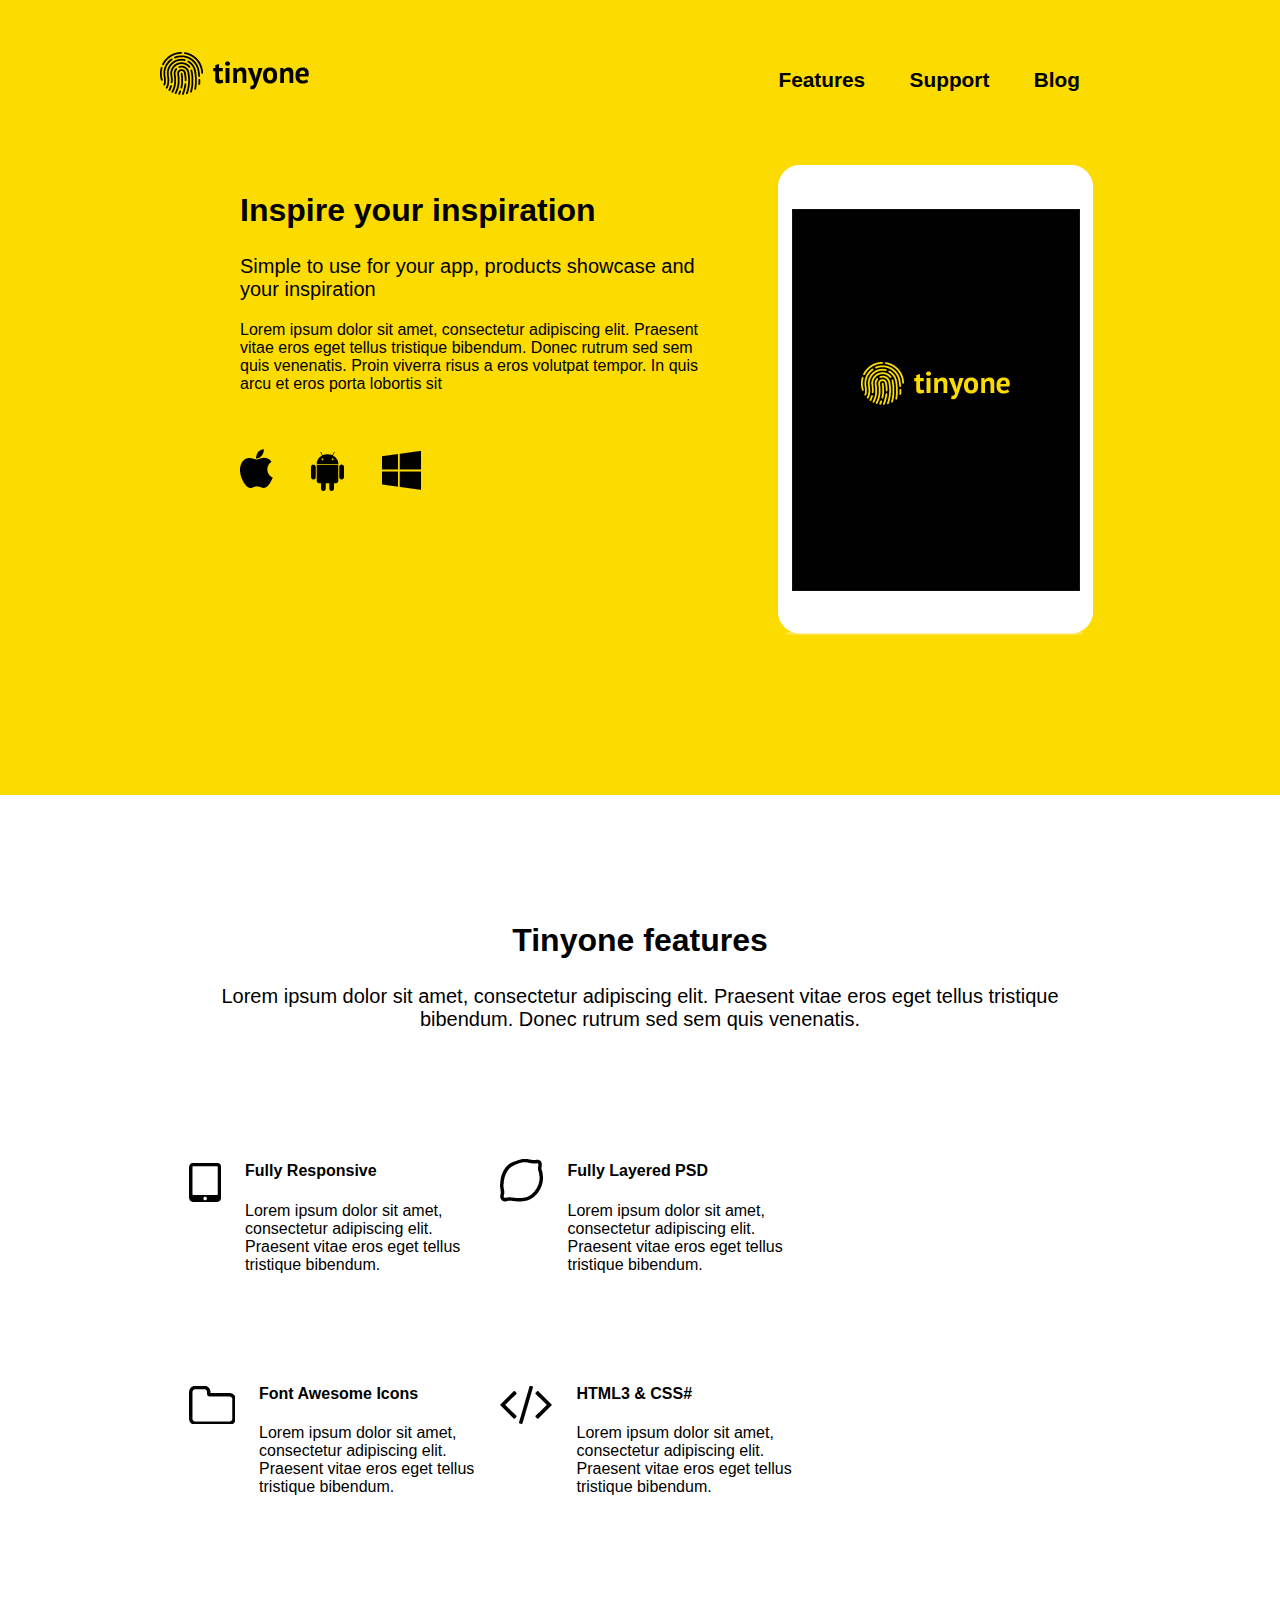
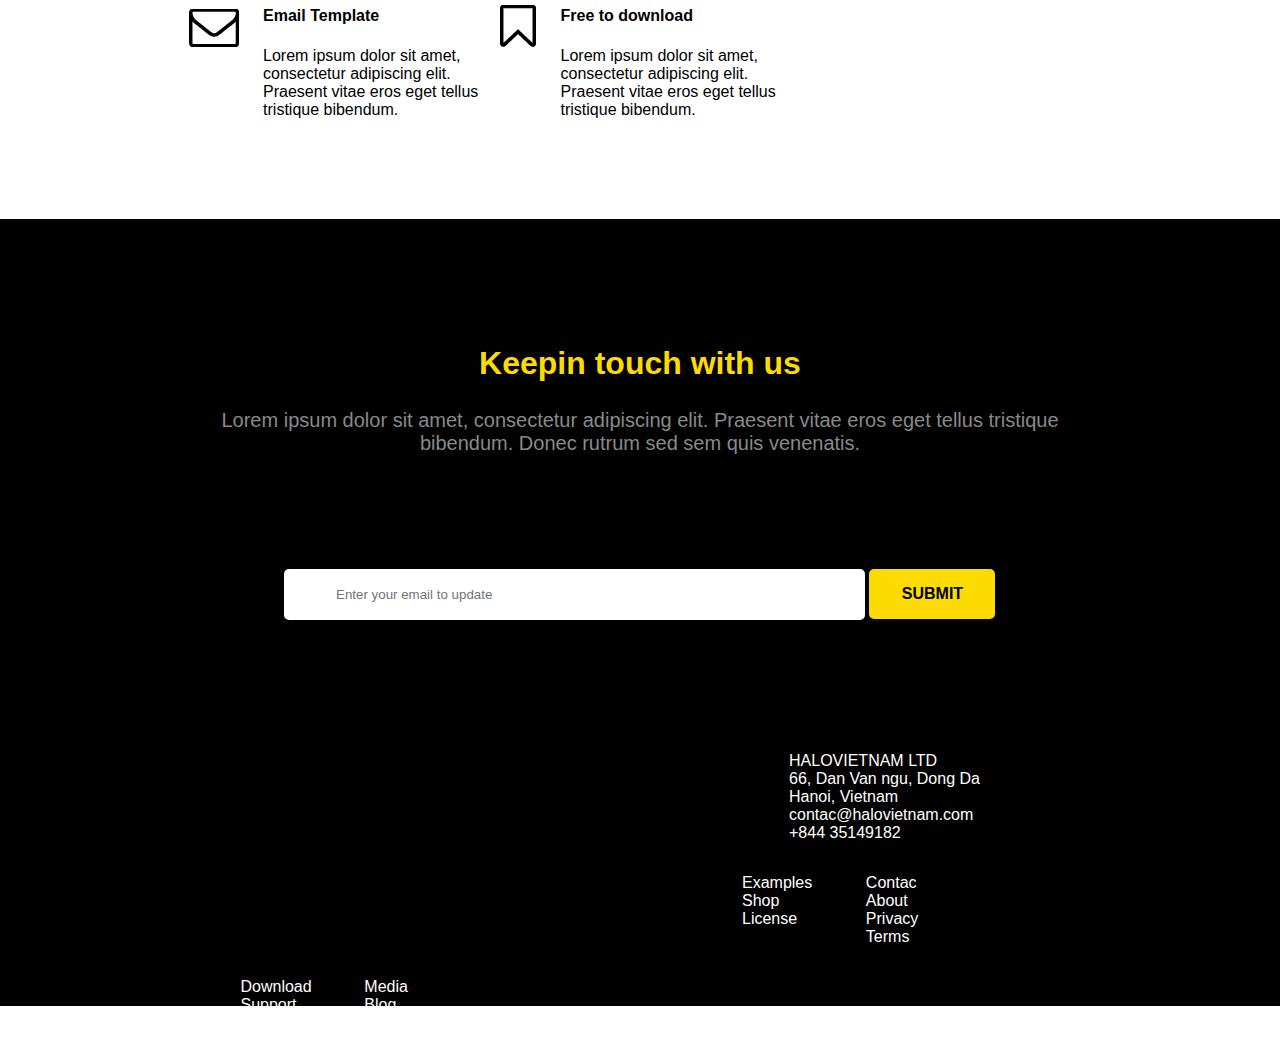
==== commit 22bbc6b5: "Home Page terminada" ====
--- a/PSD-to-HTML-Grillas/index.html
+++ b/PSD-to-HTML-Grillas/index.html
@@ -30,6 +30,8 @@
                     
                     <!-- First Slide-->
                     <div class="slide">
+
+                        <!--Modo Desktop-->
                         <div class=" block first-block clearfix">
                             
                             <h2>Inspire your inspiration</h2>
@@ -41,10 +43,17 @@
                         <div class="block second-block">
                             <img src="img/Telefonito.png" alt="Ilustración de una mini tablet">
                         </div><!--End Second Block-->
+                        <!--End modo desktop-->
+
+                        <!--Modo Tablet-->
+                        <!--End modo Tablet-->
+
                     </div><!--End First Slide-->
                         
                     <!--Second Slide-->
                     <div class="slide">
+
+                            <!-- Modo Desktop-->
                             <div class=" block first-block clearfix">
                                 
                                 <h2>Inspire your inspiration</h2>
@@ -56,10 +65,17 @@
                             <div class="block second-block">
                                 <img src="img/Telefonito.png" alt="Ilustración de una mini tablet">
                             </div><!--End Second Block-->
+                            <!--End modo desktop-->
+
+                            <!--Modo Tablet-->
+                            <!--End modo Tablet-->
+
                         </div><!--End Second Slide-->
                         
                     <!-- Third Slide-->
                     <div class="slide">
+
+                            <!--Modo Desktop-->
                             <div class=" block first-block clearfix">
                                 
                                 <h2>Inspire your inspiration</h2>
@@ -71,6 +87,11 @@
                             <div class="block second-block">
                                 <img src="img/Telefonito.png" alt="Ilustración de una mini tablet">
                             </div><!--End Second Block-->
+                            <!--End modo desktop-->
+
+                            <!--Modo Tablet-->
+                            <!--End modo Tablet-->
+
                         </div><!--End Third Slide-->
 
                 </div><!--End header-content-->
@@ -206,14 +227,15 @@
             
 
             <!-- Links Social-->
-            <ul>
-                <li><a class="social" href="www.facebook.com"></a></li>
-                <li><a class="social" href="www.twiter.com"></a></li>
-                <li><a class="social" href="plus.google.com"></a></li>
-                <li><a class="social" href="www.pinterest.es"></a></li>
-            </ul>
-            <!--End Links Social-->
-        </div>
+            <div class="sprite container">
+                <ul>
+                    <li><a class="social clearfix" href="www.facebook.com"></a></li>
+                    <li><a id="dos" class="social clearfix" href="www.twiter.com"></a></li>
+                    <li><a id="tres" class="social clearfix" href="plus.google.com"></a></li>
+                    <li><a id="cuatro" class="social clearfix" href="www.pinterest.es"></a></li>
+                </ul>
+            </div><!--End Links Social-->
+        </div><!--End footer-->
 
         <!--Footer end-->
         <div class="container footer-end ">
--- a/PSD-to-HTML-Grillas/css/style.css
+++ b/PSD-to-HTML-Grillas/css/style.css
@@ -1,6 +1,14 @@
-/*@import 'laptop';
-@import 'tablet';
-@import 'movil';*/
+@media (max-width: 1400px) {
+  .header .block {
+    display: none;
+  }
+  .header .first-block {
+    display: none;
+  }
+  .header .second-block {
+    display: none;
+  }
+}
 body {
   margin: 0;
   font-family: Arial, Helvetica, sans-serif;
@@ -187,23 +195,45 @@
   text-transform: uppercase;
   font-weight: bold;
 }
-footer .social {
+footer .sprite {
+  width: 284px;
+}
+footer .sprite .social {
+  display: inline-block;
   background-image: url(../../img/Social.png);
+  width: 36px;
+  height: 36px;
+  background-repeat: no-repeat;
+  float: left;
+  margin-right: 25px;
+  margin-top: 94px;
+  padding-bottom: 100px;
+}
+footer .sprite #dos {
+  background-position-x: -70px;
+}
+footer .sprite #tres {
+  background-position-x: -137px;
+}
+footer .sprite #cuatro {
+  background-position-x: -205px;
 }
 
 .footer-end {
   padding: 100px 0 170 0;
+  max-width: 85%;
 }
 .footer-end .list-1 {
-  width: 220px;
-  padding-right: 60px;
+  width: 26% !important;
+  padding-right: 40px;
+  padding-left: 47px;
 }
 .footer-end .list {
-  width: 146px;
-  display: inline-block;
+  width: 15.5%;
+  float: left;
 }
 .footer-end .list ul {
-  display: inline-block;
+  padding: 0;
 }
 .footer-end .list ul li {
   color: white;
